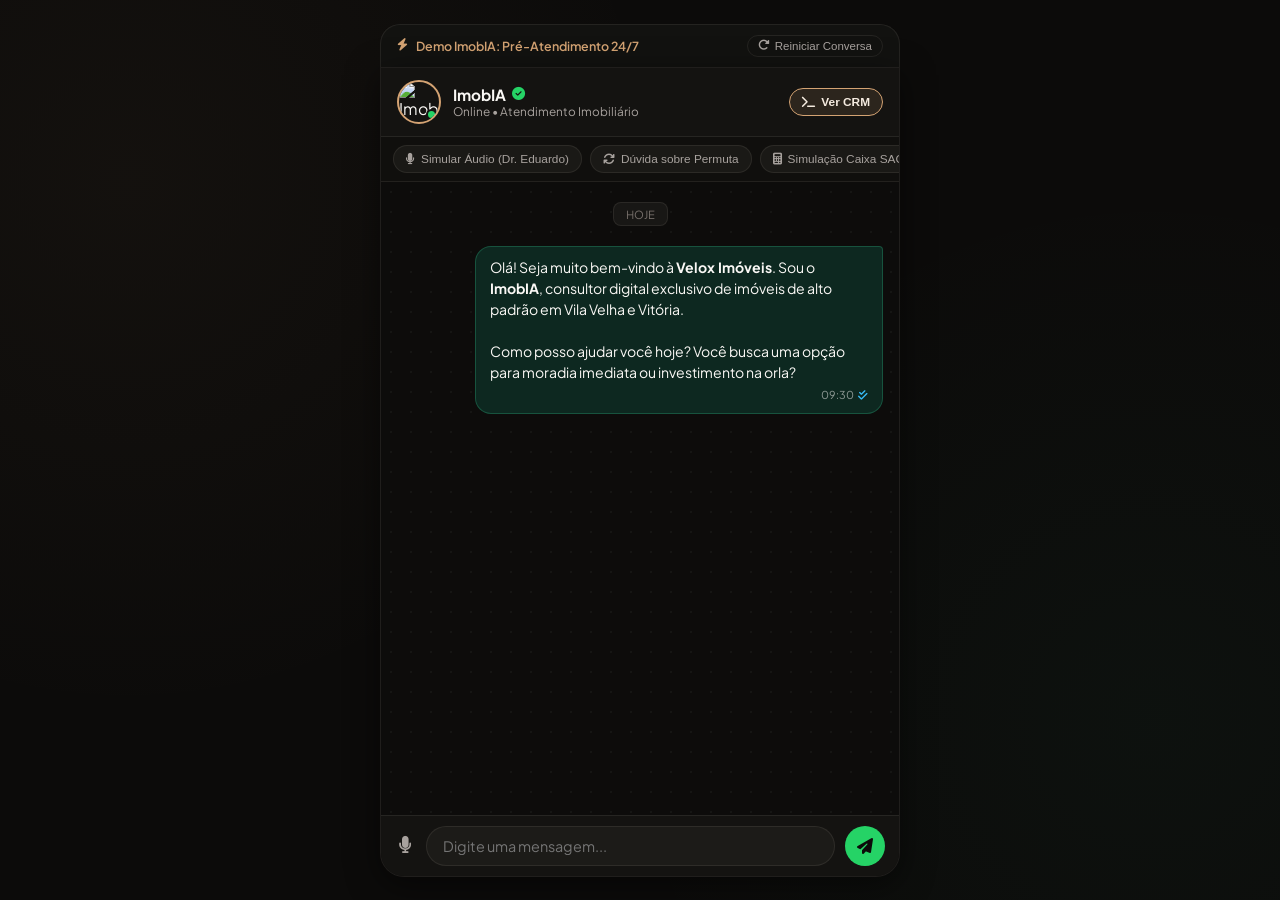
==== demo/index.html @ 6a50acd4 "feat: add standalone ImobIA WhatsApp client demo page for brokers" ====
<!DOCTYPE html>
<html lang="pt-BR">
<head>
  <meta charset="UTF-8" />
  <meta name="viewport" content="width=device-width, initial-scale=1.0, maximum-scale=1.0, user-scalable=no" />
  <title>ImobIA — Demonstração de Pré-Atendimento Imobiliário 24/7</title>
  <link rel="preconnect" href="https://fonts.googleapis.com" />
  <link rel="preconnect" href="https://fonts.gstatic.com" crossorigin />
  <link href="https://fonts.googleapis.com/css2?family=Plus+Jakarta+Sans:wght@300;400;500;600;700;800&family=Playfair+Display:ital,wght@0,600;0,700;1,400&family=JetBrains+Mono:wght@400;500&display=swap" rel="stylesheet" />
  <link rel="stylesheet" href="https://cdnjs.cloudflare.com/ajax/libs/font-awesome/6.5.1/css/all.min.css" />
  <style>
    /* ==========================================================================
       DEMO IMOBIA - WHATSAPP PRE-SERVICE EXPERIENCE (WARM LUXURY & NATIVE WA)
       ========================================================================== */
    :root {
      --bg-app: #0c0b0a;
      --bg-chat-header: #141311;
      --bg-chat-body: #0d0c0b;
      --bg-input-bar: #141311;
      --bubble-in: #1c1b18;
      --bubble-out: #0d2820;
      --bubble-out-border: rgba(52, 211, 153, 0.25);
      --border-subtle: rgba(245, 238, 225, 0.08);
      --border-light: rgba(245, 238, 225, 0.15);
      --gold-primary: #d4a373;
      --gold-light: #f5ebe0;
      --emerald-primary: #25d366;
      --emerald-accent: #34d399;
      --text-primary: #faf8f5;
      --text-secondary: #a8a29e;
      --text-muted: #78716c;
      --shadow-ambient: 0 8px 32px rgba(0, 0, 0, 0.5);
    }

    * {
      box-sizing: border-box;
      margin: 0;
      padding: 0;
      -webkit-tap-highlight-color: transparent;
    }

    body {
      font-family: 'Plus Jakarta Sans', -apple-system, BlinkMacSystemFont, 'Segoe UI', Roboto, sans-serif;
      background-color: var(--bg-app);
      color: var(--text-primary);
      min-height: 100vh;
      display: flex;
      flex-direction: column;
      align-items: center;
      justify-content: center;
      background-image: 
        radial-gradient(circle at 10% 20%, rgba(212, 163, 115, 0.04) 0%, transparent 40%),
        radial-gradient(circle at 90% 80%, rgba(52, 211, 153, 0.03) 0%, transparent 40%);
    }

    /* Top Broker Notice Banner */
    .demo-top-bar {
      width: 100%;
      max-width: 520px;
      background: rgba(20, 19, 17, 0.95);
      border: 1px solid var(--border-subtle);
      border-bottom: none;
      border-radius: 20px 20px 0 0;
      padding: 10px 16px;
      display: flex;
      justify-content: space-between;
      align-items: center;
      font-size: 0.78rem;
      backdrop-filter: blur(12px);
    }

    .demo-badge-info {
      display: flex;
      align-items: center;
      gap: 8px;
      color: var(--gold-primary);
      font-weight: 600;
    }

    .btn-reset-demo {
      background: transparent;
      border: 1px solid var(--border-subtle);
      color: var(--text-secondary);
      font-size: 0.72rem;
      padding: 4px 10px;
      border-radius: 9999px;
      cursor: pointer;
      display: flex;
      align-items: center;
      gap: 5px;
      transition: all 0.2s;
    }

    .btn-reset-demo:hover {
      color: var(--text-primary);
      border-color: var(--gold-primary);
    }

    /* Main Phone / Chat Mockup Container */
    .chat-mockup-wrapper {
      width: 100%;
      max-width: 520px;
      height: 90vh;
      max-height: 840px;
      background: var(--bg-chat-body);
      border: 1px solid var(--border-subtle);
      border-radius: 0 0 24px 24px;
      display: flex;
      flex-direction: column;
      box-shadow: var(--shadow-ambient);
      overflow: hidden;
      position: relative;
    }

    @media (max-width: 540px) {
      body {
        justify-content: flex-start;
      }
      .demo-top-bar {
        border-radius: 0;
        border-left: none;
        border-right: none;
      }
      .chat-mockup-wrapper {
        max-width: 100%;
        height: calc(100vh - 42px);
        max-height: none;
        border-radius: 0;
        border-left: none;
        border-right: none;
        border-bottom: none;
      }
    }

    /* WhatsApp Header */
    .chat-header {
      background: var(--bg-chat-header);
      padding: 12px 16px;
      display: flex;
      align-items: center;
      justify-content: space-between;
      border-bottom: 1px solid var(--border-subtle);
      z-index: 10;
    }

    .chat-header-profile {
      display: flex;
      align-items: center;
      gap: 12px;
    }

    .avatar-box {
      position: relative;
      width: 44px;
      height: 44px;
      border-radius: 50%;
      overflow: hidden;
      border: 2px solid var(--gold-primary);
      flex-shrink: 0;
    }

    .avatar-box img {
      width: 100%;
      height: 100%;
      object-fit: cover;
    }

    .status-online-dot {
      position: absolute;
      bottom: 2px;
      right: 2px;
      width: 11px;
      height: 11px;
      background: var(--emerald-primary);
      border-radius: 50%;
      border: 2px solid var(--bg-chat-header);
    }

    .profile-info h3 {
      font-size: 0.96rem;
      font-weight: 700;
      color: var(--text-primary);
      display: flex;
      align-items: center;
      gap: 6px;
    }

    .profile-info h3 i.fa-circle-check {
      color: var(--emerald-primary);
      font-size: 0.82rem;
    }

    .profile-info p {
      font-size: 0.74rem;
      color: var(--text-secondary);
      display: flex;
      align-items: center;
      gap: 6px;
    }

    .profile-info p .typing-text {
      color: var(--emerald-primary);
      font-weight: 600;
      display: none;
    }

    .chat-header-actions {
      display: flex;
      align-items: center;
      gap: 12px;
    }

    .btn-crm-drawer {
      background: rgba(212, 163, 115, 0.12);
      border: 1px solid var(--gold-primary);
      color: var(--gold-light);
      font-size: 0.74rem;
      font-weight: 600;
      padding: 6px 12px;
      border-radius: 9999px;
      cursor: pointer;
      display: flex;
      align-items: center;
      gap: 6px;
      transition: all 0.2s;
    }

    .btn-crm-drawer:hover {
      background: var(--gold-primary);
      color: #0c0b0a;
    }

    /* Scenario Quick Chips Tray */
    .scenarios-tray {
      background: rgba(16, 15, 13, 0.95);
      border-bottom: 1px solid var(--border-subtle);
      padding: 8px 12px;
      display: flex;
      gap: 8px;
      overflow-x: auto;
      white-space: nowrap;
      -webkit-overflow-scrolling: touch;
      z-index: 5;
    }

    .scenarios-tray::-webkit-scrollbar {
      display: none;
    }

    .scenario-chip {
      background: rgba(28, 27, 24, 0.9);
      border: 1px solid var(--border-subtle);
      color: var(--text-secondary);
      font-size: 0.74rem;
      padding: 6px 12px;
      border-radius: 9999px;
      cursor: pointer;
      display: inline-flex;
      align-items: center;
      gap: 6px;
      transition: all 0.2s;
      flex-shrink: 0;
    }

    .scenario-chip:hover, .scenario-chip.active {
      background: rgba(212, 163, 115, 0.15);
      border-color: var(--gold-primary);
      color: var(--text-primary);
    }

    /* Chat Messages Stream Area */
    .chat-messages-area {
      flex: 1;
      padding: 16px;
      overflow-y: auto;
      display: flex;
      flex-direction: column;
      gap: 12px;
      background-color: var(--bg-chat-body);
      background-image: radial-gradient(rgba(245, 238, 225, 0.04) 1px, transparent 1px);
      background-size: 20px 20px;
    }

    .date-separator {
      align-self: center;
      background: rgba(28, 27, 24, 0.85);
      border: 1px solid var(--border-subtle);
      padding: 4px 12px;
      border-radius: 8px;
      font-size: 0.7rem;
      color: var(--text-muted);
      margin: 4px 0 8px;
    }

    /* Message Bubbles */
    .msg-bubble {
      max-width: 84%;
      padding: 10px 14px;
      border-radius: 16px;
      font-size: 0.88rem;
      line-height: 1.5;
      position: relative;
      animation: msgPop 0.25s ease-out;
      word-wrap: break-word;
    }

    @keyframes msgPop {
      from { opacity: 0; transform: translateY(6px) scale(0.98); }
      to { opacity: 1; transform: translateY(0) scale(1); }
    }

    /* Incoming (User / Buyer) */
    .msg-in {
      align-self: flex-start;
      background: var(--bubble-in);
      border: 1px solid var(--border-subtle);
      border-top-left-radius: 4px;
      color: var(--text-primary);
    }

    /* Outgoing (ImobIA) */
    .msg-out {
      align-self: flex-end;
      background: var(--bubble-out);
      border: 1px solid var(--bubble-out-border);
      border-top-right-radius: 4px;
      color: #faf8f5;
    }

    .msg-meta {
      display: flex;
      align-items: center;
      justify-content: flex-end;
      gap: 4px;
      font-size: 0.68rem;
      color: var(--text-muted);
      margin-top: 4px;
    }

    .msg-out .msg-meta {
      color: rgba(250, 248, 245, 0.55);
    }

    .msg-out .msg-meta i.fa-check-double {
      color: #38bdf8;
    }

    /* Audio Bubble Player */
    .audio-player-bubble {
      display: flex;
      align-items: center;
      gap: 12px;
      padding: 4px 0;
      min-width: 230px;
    }

    .btn-play-audio {
      width: 38px;
      height: 38px;
      border-radius: 50%;
      background: var(--gold-primary);
      color: #0c0b0a;
      border: none;
      display: flex;
      align-items: center;
      justify-content: center;
      cursor: pointer;
      flex-shrink: 0;
      transition: transform 0.2s;
    }

    .btn-play-audio:hover {
      transform: scale(1.05);
    }

    .audio-waveform-bars {
      display: flex;
      align-items: center;
      gap: 2.5px;
      flex: 1;
      height: 24px;
    }

    .wave-bar {
      width: 3px;
      background: var(--text-muted);
      border-radius: 2px;
      transition: height 0.2s;
    }

    .wave-bar.active {
      background: var(--gold-primary);
    }

    .audio-duration {
      font-size: 0.72rem;
      color: var(--text-muted);
      font-family: 'JetBrains Mono', monospace;
    }

    .audio-transcript-box {
      margin-top: 8px;
      padding-top: 8px;
      border-top: 1px dashed var(--border-subtle);
      font-size: 0.8rem;
      color: var(--gold-light);
      font-style: italic;
    }

    .audio-transcript-box strong {
      font-style: normal;
      color: var(--gold-primary);
      font-size: 0.72rem;
      text-transform: uppercase;
      display: block;
      margin-bottom: 2px;
    }

    /* Property Card Inside Chat */
    .property-chat-card {
      background: rgba(16, 15, 13, 0.85);
      border: 1px solid var(--border-subtle);
      border-radius: 12px;
      overflow: hidden;
      margin: 8px 0 4px;
    }

    .property-chat-card img {
      width: 100%;
      height: 140px;
      object-fit: cover;
    }

    .property-card-content {
      padding: 10px 12px;
    }

    .property-card-price {
      font-family: 'Playfair Display', serif;
      font-size: 1.15rem;
      font-weight: 700;
      color: var(--gold-primary);
    }

    .property-card-title {
      font-size: 0.84rem;
      font-weight: 600;
      color: var(--text-primary);
      margin: 2px 0 4px;
    }

    .property-card-features {
      font-size: 0.74rem;
      color: var(--text-secondary);
      display: flex;
      gap: 8px;
    }

    /* Google Calendar Invitation Card */
    .calendar-event-card {
      background: rgba(16, 15, 13, 0.92);
      border: 1px solid var(--border-light);
      border-radius: 12px;
      padding: 12px;
      margin: 6px 0;
    }

    .cal-title-row {
      display: flex;
      align-items: center;
      gap: 8px;
      font-size: 0.85rem;
      font-weight: 700;
      color: var(--gold-light);
      margin-bottom: 6px;
    }

    .cal-meta-row {
      font-size: 0.78rem;
      color: var(--text-secondary);
      line-height: 1.5;
    }

    .cal-button-group {
      display: flex;
      gap: 8px;
      margin-top: 10px;
    }

    .cal-btn {
      flex: 1;
      padding: 6px 10px;
      border-radius: 9999px;
      font-size: 0.74rem;
      font-weight: 600;
      display: inline-flex;
      align-items: center;
      justify-content: center;
      gap: 6px;
      text-decoration: none;
      cursor: pointer;
      border: none;
      transition: all 0.2s;
    }

    .cal-btn-google {
      background: rgba(52, 211, 153, 0.15);
      border: 1px solid var(--emerald-accent);
      color: #faf8f5;
    }

    .cal-btn-waze {
      background: rgba(56, 189, 248, 0.15);
      border: 1px solid #38bdf8;
      color: #faf8f5;
    }

    /* Typing Animation */
    .typing-indicator-bubble {
      display: none;
      align-self: flex-start;
      background: var(--bubble-in);
      border: 1px solid var(--border-subtle);
      border-radius: 14px;
      padding: 10px 16px;
      gap: 4px;
      align-items: center;
    }

    .typing-indicator-bubble.active {
      display: inline-flex;
    }

    .typing-dot {
      width: 7px;
      height: 7px;
      background: var(--emerald-primary);
      border-radius: 50%;
      animation: typingBounce 1.3s infinite ease-in-out;
    }

    .typing-dot:nth-child(2) { animation-delay: 0.2s; }
    .typing-dot:nth-child(3) { animation-delay: 0.4s; }

    @keyframes typingBounce {
      0%, 60%, 100% { transform: translateY(0); opacity: 0.4; }
      30% { transform: translateY(-4px); opacity: 1; }
    }

    /* Bottom Message Input Bar */
    .chat-input-bar {
      background: var(--bg-input-bar);
      padding: 10px 14px;
      display: flex;
      align-items: center;
      gap: 10px;
      border-top: 1px solid var(--border-subtle);
    }

    .btn-attach {
      background: transparent;
      border: none;
      color: var(--text-secondary);
      font-size: 1.1rem;
      cursor: pointer;
      padding: 4px;
    }

    .chat-input-field {
      flex: 1;
      background: #1c1b18;
      border: 1px solid var(--border-subtle);
      color: var(--text-primary);
      padding: 10px 16px;
      border-radius: 9999px;
      font-size: 0.9rem;
      outline: none;
      font-family: inherit;
    }

    .chat-input-field:focus {
      border-color: var(--gold-primary);
    }

    .btn-send-wa {
      width: 40px;
      height: 40px;
      border-radius: 50%;
      background: var(--emerald-primary);
      color: #0c0b0a;
      border: none;
      display: flex;
      align-items: center;
      justify-content: center;
      cursor: pointer;
      font-size: 1rem;
      transition: transform 0.2s;
    }

    .btn-send-wa:hover {
      transform: scale(1.05);
    }

    /* Retractable CRM Raio-X Modal / Drawer */
    .crm-drawer-backdrop {
      position: absolute;
      top: 0;
      left: 0;
      right: 0;
      bottom: 0;
      background: rgba(0, 0, 0, 0.7);
      backdrop-filter: blur(4px);
      z-index: 50;
      opacity: 0;
      pointer-events: none;
      transition: opacity 0.3s ease;
    }

    .crm-drawer-backdrop.active {
      opacity: 1;
      pointer-events: auto;
    }

    .crm-drawer-content {
      position: absolute;
      bottom: 0;
      left: 0;
      right: 0;
      background: #141311;
      border-top: 2px solid var(--gold-primary);
      border-radius: 20px 20px 0 0;
      padding: 20px;
      transform: translateY(100%);
      transition: transform 0.3s cubic-bezier(0.16, 1, 0.3, 1);
      max-height: 75%;
      overflow-y: auto;
    }

    .crm-drawer-backdrop.active .crm-drawer-content {
      transform: translateY(0);
    }

    .drawer-header {
      display: flex;
      justify-content: space-between;
      align-items: center;
      margin-bottom: 14px;
      border-bottom: 1px solid var(--border-subtle);
      padding-bottom: 10px;
    }

    .drawer-title {
      font-size: 0.95rem;
      font-weight: 700;
      color: var(--gold-primary);
      display: flex;
      align-items: center;
      gap: 8px;
    }

    .btn-close-drawer {
      background: transparent;
      border: none;
      color: var(--text-muted);
      font-size: 1.2rem;
      cursor: pointer;
    }

    .crm-audit-item {
      background: #1c1b18;
      border: 1px solid var(--border-subtle);
      border-left: 3px solid var(--gold-primary);
      border-radius: 8px;
      padding: 10px 12px;
      margin-bottom: 8px;
      font-size: 0.8rem;
    }

    .crm-audit-item .audit-time {
      font-size: 0.68rem;
      color: var(--text-muted);
      font-family: 'JetBrains Mono', monospace;
    }

    .crm-audit-item strong {
      color: var(--text-primary);
      display: block;
      margin: 2px 0;
    }

    .crm-audit-item p {
      color: var(--text-secondary);
      font-size: 0.76rem;
    }
  </style>
</head>
<body>

  <!-- Top Helper Bar for Brokers -->
  <header class="demo-top-bar">
    <div class="demo-badge-info">
      <i class="fa-solid fa-bolt text-gold"></i>
      <span>Demo ImobIA: Pré-Atendimento 24/7</span>
    </div>
    <button class="btn-reset-demo" onclick="resetDemoChat()">
      <i class="fa-solid fa-rotate-right"></i> Reiniciar Conversa
    </button>
  </header>

  <!-- WhatsApp Chat Container -->
  <main class="chat-mockup-wrapper">
    <!-- Chat Header -->
    <div class="chat-header">
      <div class="chat-header-profile">
        <div class="avatar-box">
          <img src="https://images.unsplash.com/photo-1560250097-0b93528c311a?w=120&auto=format&fit=crop&q=80" alt="ImobIA" />
          <div class="status-online-dot"></div>
        </div>
        <div class="profile-info">
          <h3>ImobIA <i class="fa-solid fa-circle-check"></i></h3>
          <p>
            <span class="status-text">Online • Atendimento Imobiliário</span>
            <span class="typing-text" id="typingStatus">gravando áudio...</span>
          </p>
        </div>
      </div>
      <div class="chat-header-actions">
        <button class="btn-crm-drawer" onclick="toggleCrmDrawer(true)">
          <i class="fa-solid fa-terminal"></i> <span>Ver CRM</span>
        </button>
      </div>
    </div>

    <!-- Quick Scenarios Pill Bar -->
    <div class="scenarios-tray">
      <button class="scenario-chip" onclick="triggerScenario('audio')">
        <i class="fa-solid fa-microphone text-emerald"></i> Simular Áudio (Dr. Eduardo)
      </button>
      <button class="scenario-chip" onclick="triggerScenario('permuta')">
        <i class="fa-solid fa-arrows-rotate text-blue"></i> Dúvida sobre Permuta
      </button>
      <button class="scenario-chip" onclick="triggerScenario('financiamento')">
        <i class="fa-solid fa-calculator text-purple"></i> Simulação Caixa SAC
      </button>
      <button class="scenario-chip" onclick="triggerScenario('visita')">
        <i class="fa-regular fa-calendar-check text-gold"></i> Agendar Visita Sábado
      </button>
      <button class="scenario-chip" onclick="triggerScenario('deed')">
        <i class="fa-solid fa-file-shield text-gold"></i> Enviar Matrícula (PDF)
      </button>
    </div>

    <!-- Chat Messages Stream -->
    <div class="chat-messages-area" id="chatArea">
      <div class="date-separator">HOJE</div>

      <!-- Welcome Message from Agent -->
      <div class="msg-bubble msg-out">
        Olá! Seja muito bem-vindo à <strong>Velox Imóveis</strong>. Sou o <strong>ImobIA</strong>, consultor digital exclusivo de imóveis de alto padrão em Vila Velha e Vitória.<br><br>
        Como posso ajudar você hoje? Você busca uma opção para moradia imediata ou investimento na orla?
        <div class="msg-meta">
          <span>09:30</span>
          <i class="fa-solid fa-check-double"></i>
        </div>
      </div>
    </div>

    <!-- Typing Indicator Bubble -->
    <div class="typing-indicator-bubble" id="typingBubble">
      <div class="typing-dot"></div>
      <div class="typing-dot"></div>
      <div class="typing-dot"></div>
    </div>

    <!-- Message Input Bar -->
    <form class="chat-input-bar" id="chatForm" onsubmit="handleUserSubmit(event)">
      <button type="button" class="btn-attach" onclick="triggerScenario('audio')" title="Simular Áudio">
        <i class="fa-solid fa-microphone"></i>
      </button>
      <input type="text" id="userInput" class="chat-input-field" placeholder="Digite uma mensagem..." autocomplete="off" />
      <button type="submit" class="btn-send-wa">
        <i class="fa-solid fa-paper-plane"></i>
      </button>
    </form>

    <!-- Drawer: O que o ImobIA fez no CRM -->
    <div class="crm-drawer-backdrop" id="crmDrawer" onclick="toggleCrmDrawer(false)">
      <div class="crm-drawer-content" onclick="event.stopPropagation()">
        <div class="drawer-header">
          <div class="drawer-title">
            <i class="fa-solid fa-network-wired"></i>
            <span>Raio-X: Integração com o VELOX CRM</span>
          </div>
          <button class="btn-close-drawer" onclick="toggleCrmDrawer(false)">&times;</button>
        </div>

        <p style="font-size:0.75rem; color:var(--text-secondary); margin-bottom:12px;">
          Enquanto o comprador conversa pelo WhatsApp, o <strong>ImobIA</strong> trabalha nos bastidores do CRM de forma 100% autônoma:
        </p>

        <div id="crmAuditList">
          <div class="crm-audit-item">
            <div class="audit-time">09:30:00 • META CLOUD API</div>
            <strong>Webhook de Entrada Ativo</strong>
            <p>Conexão oficial da Meta iniciou a sessão e registrou o contato na fila de Speed to Lead.</p>
          </div>
        </div>

        <div style="margin-top: 16px; text-align: center;">
          <a href="index.html#kanban" target="_blank" style="color:var(--gold-primary); font-size:0.8rem; text-decoration:none; font-weight:600;">
            <i class="fa-solid fa-arrow-up-right-from-square"></i> Abrir Painel Completo do CRM
          </a>
        </div>
      </div>
    </div>
  </main>

  <script>
    // ==========================================================================
    // DEMO IMOBIA ENGINE
    // ==========================================================================

    const chatArea = document.getElementById('chatArea');
    const userInput = document.getElementById('userInput');
    const typingBubble = document.getElementById('typingBubble');
    const typingStatus = document.getElementById('typingStatus');
    const crmAuditList = document.getElementById('crmAuditList');

    function toggleCrmDrawer(show) {
      document.getElementById('crmDrawer').classList.toggle('active', show);
    }

    function addAuditLog(type, title, detail) {
      const now = new Date();
      const time = now.toTimeString().split(' ')[0];
      const el = document.createElement('div');
      el.className = 'crm-audit-item';
      el.innerHTML = `
        <div class="audit-time">${time} • ${type}</div>
        <strong>${title}</strong>
        <p>${detail}</p>
      `;
      crmAuditList.prepend(el);
    }

    function showTyping(isAudio = false) {
      typingBubble.classList.add('active');
      typingStatus.textContent = isAudio ? 'gravando áudio...' : 'digitando...';
      typingStatus.style.display = 'inline';
      chatArea.scrollTop = chatArea.scrollHeight;
    }

    function hideTyping() {
      typingBubble.classList.remove('active');
      typingStatus.style.display = 'none';
    }

    function getTimeStr() {
      const now = new Date();
      return `${String(now.getHours()).padStart(2, '0')}:${String(now.getMinutes()).padStart(2, '0')}`;
    }

    function appendUserMessage(html) {
      const bubble = document.createElement('div');
      bubble.className = 'msg-bubble msg-in';
      bubble.innerHTML = `${html}<div class="msg-meta"><span>${getTimeStr()}</span></div>`;
      chatArea.appendChild(bubble);
      chatArea.scrollTop = chatArea.scrollHeight;
    }

    function appendAgentMessage(html) {
      const bubble = document.createElement('div');
      bubble.className = 'msg-bubble msg-out';
      bubble.innerHTML = `${html}<div class="msg-meta"><span>${getTimeStr()}</span><i class="fa-solid fa-check-double"></i></div>`;
      chatArea.appendChild(bubble);
      chatArea.scrollTop = chatArea.scrollHeight;
    }

    // Handle Manual User Text
    function handleUserSubmit(e) {
      e.preventDefault();
      const text = userInput.value.trim();
      if (!text) return;

      appendUserMessage(text);
      userInput.value = '';

      // Analyze intent and respond
      const lower = text.toLowerCase();
      showTyping(false);

      setTimeout(() => {
        hideTyping();

        if (lower.includes('preco') || lower.includes('preço') || lower.includes('valor') || lower.includes('quanto')) {
          appendAgentMessage(
            "Temos opções excepcionais frente mar na Praia da Costa e Itaparica de <strong>R$ 2.4M até R$ 4.0M</strong>. " +
            "A Mansão Frente Mar que é o nosso grande destaque da semana está precificada em R$ 3.800.000 (com margem de negociação à vista). " +
            "Gostaria de ver as fotos da varanda e a planta?"
          );
          addAuditLog('QUALIFICAÇÃO IA', 'Detecção de Orçamento', 'Cliente perguntou valores. Identificado interesse em R$ 2.4M - R$ 3.8M.');
        } else if (lower.includes('permuta') || lower.includes('troca') || lower.includes('apto menor')) {
          appendAgentMessage(
            "O proprietário analisa sim permuta por apartamento menor na Praia da Costa ou Itaparica até <strong>R$ 1.2M</strong> como parte do pagamento. " +
            "Quantos quartos tem o seu imóvel atual e qual condomínio?"
          );
          addAuditLog('NEGOCIAÇÃO', 'Aceite de Permuta', 'Registrada intenção de permuta no CRM. Ficha do lead enriquecida.');
        } else if (lower.includes('visita') || lower.includes('sabado') || lower.includes('sábado') || lower.includes('agendar') || lower.includes('horario') || lower.includes('horário')) {
          triggerScenario('visita_reply');
        } else if (lower.includes('financiamento') || lower.includes('caixa') || lower.includes('banco')) {
          triggerScenario('financiamento_reply');
        } else {
          appendAgentMessage(
            "Compreendi perfeitamente! Como consultor exclusivo da Velox, estou à disposição para lhe passar todos os detalhes reservados do imóvel, " +
            "incluindo custos de condomínio, IPTU e possibilidades de pagamento. Você prefere falar por aqui ou agendar uma visita presencial para conhecer o condomínio?"
          );
          addAuditLog('INTERAÇÃO 24/7', 'Atendimento Natural Multimodal', 'ImobIA conduziu a qualificação com cordialidade e foco em visita.');
        }
      }, 1200);
    }

    // Pre-built Demo Scenarios
    function triggerScenario(type) {
      if (type === 'audio') {
        // User sends audio
        appendUserMessage(`
          <div class="audio-player-bubble">
            <button class="btn-play-audio" onclick="playMockAudio(this)">
              <i class="fa-solid fa-play"></i>
            </button>
            <div class="audio-waveform-bars">
              <div class="wave-bar" style="height:10px;"></div>
              <div class="wave-bar" style="height:18px;"></div>
              <div class="wave-bar" style="height:12px;"></div>
              <div class="wave-bar" style="height:22px;"></div>
              <div class="wave-bar" style="height:15px;"></div>
              <div class="wave-bar" style="height:20px;"></div>
              <div class="wave-bar" style="height:8px;"></div>
              <div class="wave-bar" style="height:16px;"></div>
              <div class="wave-bar" style="height:24px;"></div>
              <div class="wave-bar" style="height:14px;"></div>
              <div class="wave-bar" style="height:19px;"></div>
              <div class="wave-bar" style="height:11px;"></div>
            </div>
            <span class="audio-duration">0:18</span>
          </div>
          <div class="audio-transcript-box">
            <strong>Transcrição Automática (Gemini 2.5 Flash):</strong>
            "Olá Roberto, aqui é o Dr. Eduardo. Vi o anúncio da Mansão Frente Mar na Praia da Costa. Minha família precisa de 4 vagas e temos dois labradores. O proprietário avalia permuta por um 3 quartos meu de 1.2M? Se der negócio, posso visitar no sábado às 10h."
          </div>
        `);

        addAuditLog('CADASTRO AUTOMÁTICO', 'Novo Lead Registrado via Áudio', 'Dr. Eduardo Albuquerque cadastrado no CRM. Orçamento: R$ 3.8M | 4 vagas | Permuta.');

        showTyping(true);
        setTimeout(() => {
          hideTyping();
          appendAgentMessage(`
            Excelente áudio, Dr. Eduardo! Ouvi com muita atenção. 
            <br><br>
            O condomínio é <strong>100% pet-friendly</strong> com área verde privativa e o apartamento conta com <strong>4 vagas soltas e cobertas</strong>. 
            Sobre a sua permuta de R$ 1.2M, o proprietário já nos sinalizou positivamente para receber a proposta.
            <br><br>
            Conforme solicitado, acabei de reservar na agenda do corretor <strong>Roberto Mantovani</strong> o horário deste <strong>Sábado às 10h</strong>:
            
            <div class="calendar-event-card">
              <div class="cal-title-row">
                <i class="fa-regular fa-calendar-check text-emerald"></i>
                <span>Visita Confirmada: Mansão Frente Mar</span>
              </div>
              <div class="cal-meta-row">
                📅 <strong>Sábado, 20 de Setembro às 10:00</strong><br>
                📍 Av. Antônio Gil Veloso, 2100 - Praia da Costa<br>
                👤 Corretor: Roberto Mantovani (Top Producer)
              </div>
              <div class="cal-button-group">
                <a href="https://calendar.google.com" target="_blank" class="cal-btn cal-btn-google">
                  <i class="fa-brands fa-google"></i> Google Agenda
                </a>
                <a href="https://waze.com" target="_blank" class="cal-btn cal-btn-waze">
                  <i class="fa-solid fa-location-arrow"></i> Rota no Waze
                </a>
              </div>
            </div>
          `);

          addAuditLog('TRANSIÇÃO NO PIPELINE', 'Avanço Automático no Kanban', 'ImobIA moveu Dr. Eduardo de [Novo Lead] → [Visita Agendada].');
          addAuditLog('GOOGLE CALENDAR', 'Evento Sincronizado', 'Visita inserida na agenda do corretor com notificação de rota Waze.');
        }, 1800);

      } else if (type === 'permuta') {
        appendUserMessage("Vocês avaliam permuta por um imóvel de menor valor em Vila Velha?");
        showTyping();
        setTimeout(() => {
          hideTyping();
          appendAgentMessage(
            "Sim! Na maioria das nossas captações exclusivas de alto padrão, temos proprietários flexíveis que aceitam imóveis de 2 ou 3 quartos " +
            "na Praia da Costa e Itaparica até <strong>35% do valor total</strong> como dação em pagamento.<br><br>" +
            "Para eu rodar a viabilidade agora mesmo no sistema: qual a metragem e o condomínio do seu imóvel atual?"
          );
          addAuditLog('MATCHER REVERSO', 'Varredura de Permuta', 'ImobIA consultou o banco de proprietários abertos a permuta na Praia da Costa.');
        }, 1100);

      } else if (type === 'financiamento' || type === 'financiamento_reply') {
        if (type === 'financiamento') {
          appendUserMessage("Como ficaria o financiamento pela Caixa para um imóvel de R$ 3.8 Milhões?");
        }
        showTyping();
        setTimeout(() => {
          hideTyping();
          appendAgentMessage(`
            Rodei agora o cálculo oficial na nossa esteira financeira bancária para a <strong>Mansão Frente Mar (R$ 3.800.000)</strong>:
            <br><br>
            💰 <strong>Entrada Sugerida (20%):</strong> R$ 760.000<br>
            🏦 <strong>Financiamento (80%):</strong> R$ 3.040.000<br>
            📉 <strong>Tabela SAC Caixa (Parcelas Decrescentes):</strong><br>
            • 1ª Parcela: <strong>R$ 11.890 / mês</strong><br>
            • Última Parcela: <strong>R$ 2.450 / mês</strong><br>
            💼 <strong>Renda Familiar Mínima Recomendada:</strong> R$ 39.600<br><br>
            Posso te enviar o PDF completo com a memória de cálculo por aqui?
          `);
          addAuditLog('ESTEIRA DE CRÉDITO', 'Simulação Caixa SAC Executada', 'Cálculo de R$ 3.8M anexado à ficha do cliente com margem de 30%.');
        }, 1300);

      } else if (type === 'visita' || type === 'visita_reply') {
        if (type === 'visita') {
          appendUserMessage("Gostaria de marcar uma visita neste sábado às 10h com a minha família.");
        }
        showTyping();
        setTimeout(() => {
          hideTyping();
          appendAgentMessage(`
            Perfeito! Horário reservado com prioridade na agenda do corretor <strong>Roberto Mantovani</strong>.
            <br><br>
            Já comuniquei a portaria e liberei as vagas de visitantes para o seu veículo.
            
            <div class="calendar-event-card">
              <div class="cal-title-row">
                <i class="fa-solid fa-calendar-check text-emerald"></i>
                <span>Visita Confirmada: Mansão Frente Mar</span>
              </div>
              <div class="cal-meta-row">
                📅 <strong>Sábado, 20 de Setembro • 10:00 às 11:00</strong><br>
                📍 Av. Antônio Gil Veloso, 2100 - Praia da Costa<br>
                🚗 Vagas nº 41 e 42 reservadas no subsolo.
              </div>
              <div class="cal-button-group">
                <a href="https://calendar.google.com" target="_blank" class="cal-btn cal-btn-google">
                  <i class="fa-brands fa-google"></i> Google Agenda
                </a>
                <a href="https://waze.com" target="_blank" class="cal-btn cal-btn-waze">
                  <i class="fa-solid fa-location-arrow"></i> Rota no Waze
                </a>
              </div>
            </div>
            
            Nos vemos no sábado! Qualquer imprevisto, estou à sua disposição 24 horas por aqui.
          `);
          addAuditLog('GOOGLE CALENDAR API', 'Agendamento Direto Realizado', 'Visita inserida no Google Calendar. Pipeline movido para [Visita Agendada].');
        }, 1300);

      } else if (type === 'deed') {
        appendUserMessage(`
          <div style="display:flex; align-items:center; gap:10px;">
            <i class="fa-solid fa-file-pdf text-gold" style="font-size:1.8rem;"></i>
            <div>
              <strong>Matricula_64821_RGI.pdf</strong><br>
              <span style="font-size:0.72rem; color:var(--text-muted);">PDF • 1.4 MB • Cartório 1º Ofício</span>
            </div>
          </div>
        `);
        showTyping();
        setTimeout(() => {
          hideTyping();
          appendAgentMessage(`
            Recebi a matrícula e processei a leitura do PDF com o módulo de auditoria documental.
            <br><br>
            ✅ <strong>Status Jurídico:</strong> 100% REGULAR / SEM ÔNUS.<br>
            📄 <strong>Área Privativa:</strong> 398,50 m² averbada.<br>
            🔒 <strong>Gravames:</strong> Hipoteca anterior cancelada via Av-5 em 14/03/2023. Não constam penhoras.<br>
            ⚖️ <strong>Laudo ImobIA:</strong> Imóvel totalmente apto para escrituração e financiamento bancário imediato!
          `);
          addAuditLog('AUDITORIA JURÍDICA', 'Matrícula PDF Auditada', 'Matrícula 64.821 validada sem ônus reais ativos. Documento anexado ao CRM.');
        }, 1600);
      }
    }

    function playMockAudio(btn) {
      const icon = btn.querySelector('i');
      if (icon.classList.contains('fa-play')) {
        icon.classList.remove('fa-play');
        icon.classList.add('fa-pause');
        setTimeout(() => {
          icon.classList.remove('fa-pause');
          icon.classList.add('fa-play');
        }, 2500);
      } else {
        icon.classList.remove('fa-pause');
        icon.classList.add('fa-play');
      }
    }

    function resetDemoChat() {
      chatArea.innerHTML = `
        <div class="date-separator">HOJE</div>
        <div class="msg-bubble msg-out">
          Olá! Seja muito bem-vindo à <strong>Velox Imóveis</strong>. Sou o <strong>ImobIA</strong>, consultor digital exclusivo de imóveis de alto padrão em Vila Velha e Vitória.<br><br>
          Como posso ajudar você hoje? Você busca uma opção para moradia imediata ou investimento na orla?
          <div class="msg-meta">
            <span>09:30</span>
            <i class="fa-solid fa-check-double"></i>
          </div>
        </div>
      `;
      crmAuditList.innerHTML = `
        <div class="crm-audit-item">
          <div class="audit-time">09:30:00 • META CLOUD API</div>
          <strong>Webhook de Entrada Ativo</strong>
          <p>Conexão oficial da Meta iniciou a sessão e registrou o contato na fila de Speed to Lead.</p>
        </div>
      `;
    }
  </script>
</body>
</html>
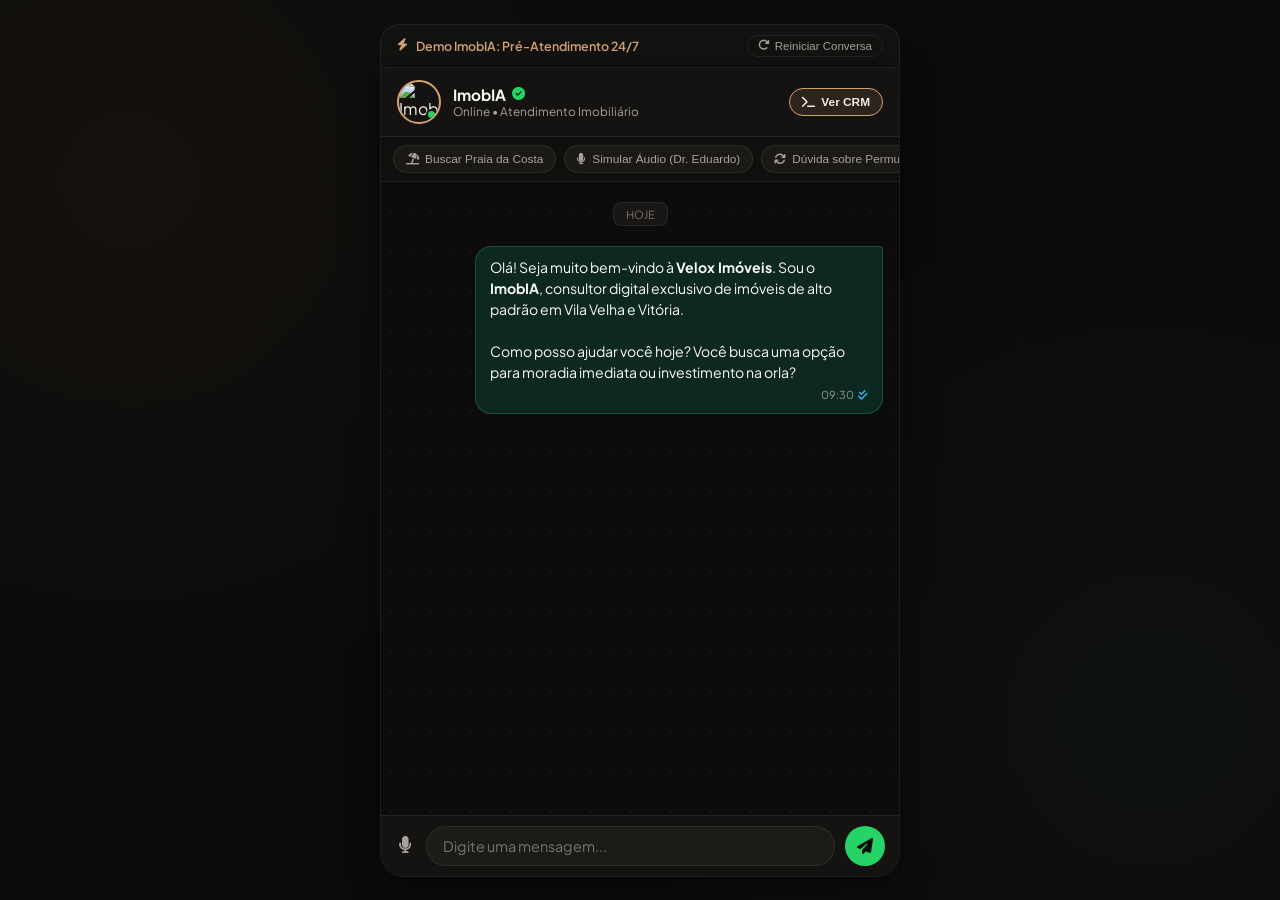
==== commit ca7f0370: "feat(ai-agent): implement multi-turn contextual knowledge base, dynamic property cards, and intellig" ====
--- a/demo/index.html
+++ b/demo/index.html
@@ -733,6 +733,9 @@
 
     <!-- Quick Scenarios Pill Bar -->
     <div class="scenarios-tray">
+      <button class="scenario-chip" onclick="triggerScenario('praia-da-costa')">
+        <i class="fa-solid fa-umbrella-beach text-gold"></i> Buscar Praia da Costa
+      </button>
       <button class="scenario-chip" onclick="triggerScenario('audio')">
         <i class="fa-solid fa-microphone text-emerald"></i> Simular Áudio (Dr. Eduardo)
       </button>
@@ -807,7 +810,7 @@
         </div>
 
         <div style="margin-top: 16px; text-align: center;">
-          <a href="index.html#kanban" target="_blank" style="color:var(--gold-primary); font-size:0.8rem; text-decoration:none; font-weight:600;">
+          <a id="crmFullPanelLink" href="index.html#kanban" target="_blank" style="color:var(--gold-primary); font-size:0.8rem; text-decoration:none; font-weight:600;">
             <i class="fa-solid fa-arrow-up-right-from-square"></i> Abrir Painel Completo do CRM
           </a>
         </div>
@@ -817,7 +820,7 @@
 
   <script>
     // ==========================================================================
-    // DEMO IMOBIA ENGINE
+    // ADVANCED CONVERSATIONAL ENGINE & REAL ESTATE KNOWLEDGE BASE (IMOBIA)
     // ==========================================================================
 
     const chatArea = document.getElementById('chatArea');
@@ -825,6 +828,137 @@
     const typingBubble = document.getElementById('typingBubble');
     const typingStatus = document.getElementById('typingStatus');
     const crmAuditList = document.getElementById('crmAuditList');
+    const crmFullPanelLink = document.getElementById('crmFullPanelLink');
+    if (crmFullPanelLink) {
+      const isSub = window.location.pathname.endsWith('/demo/') || window.location.pathname.includes('/demo/');
+      crmFullPanelLink.href = isSub ? '../index.html#kanban' : 'index.html#kanban';
+    }
+
+    // Velox Real Estate Knowledge Base
+    const PORTFOLIO_DB = {
+      'praia-da-costa': [
+        {
+          id: 'prop-1',
+          title: 'Mansão Frente Mar Praia da Costa',
+          address: 'Av. Antônio Gil Veloso, 2100 - Praia da Costa',
+          price: 'R$ 3.800.000',
+          priceNum: 3800000,
+          area: '400 m²',
+          suites: '4 suítes plenas',
+          vagas: '4 vagas soltas e cobertas',
+          condo: 'R$ 2.450 / mês',
+          iptu: 'R$ 4.200 / ano',
+          permuta: 'Aceita permuta até R$ 1.2M em apto 2 ou 3 quartos na região',
+          petFriendly: true,
+          image: 'assets/cena-1.jpg',
+          highlights: 'Varanda gourmet panorâmica debruçada no mar, piso em porcelanato 120x120, bancadas em mármore Michelangelo, living para 4 ambientes.',
+          sol: 'Sol da manhã frontal'
+        },
+        {
+          id: 'prop-3',
+          title: 'Residência Gourmet Praia da Costa',
+          address: 'Rua Champagnat, 850 (2ª Quadra do Mar) - Praia da Costa',
+          price: 'R$ 2.850.000',
+          priceNum: 2850000,
+          area: '260 m²',
+          suites: '4 suítes',
+          vagas: '3 vagas livres',
+          condo: 'R$ 1.650 / mês',
+          iptu: 'R$ 2.800 / ano',
+          permuta: 'Analisa carro importado ou imóvel menor como parte',
+          petFriendly: true,
+          image: 'assets/cena-3.jpg',
+          highlights: 'Marcenaria de alto luxo Todeschini, varanda integrada climatizada, espaço gourmet privativo com churrasqueira a carvão.',
+          sol: 'Sol da manhã'
+        },
+        {
+          id: 'prop-5',
+          title: 'Edifício Atlantis Quadra do Mar',
+          address: 'Rua Desembargador Augusto Botelho - Praia da Costa',
+          price: 'R$ 1.950.000',
+          priceNum: 1950000,
+          area: '180 m²',
+          suites: '3 suítes',
+          vagas: '2 vagas cobertas',
+          condo: 'R$ 1.100 / mês',
+          iptu: 'R$ 1.900 / ano',
+          permuta: 'Não aceita permuta (somente à vista ou financiamento Caixa)',
+          petFriendly: true,
+          image: 'assets/cena-5.jpg',
+          highlights: 'Prédio seminovo, lazer de clube com piscina aquecida, sauna, quadra poliesportiva e espaço pet.',
+          sol: 'Sol da manhã'
+        }
+      ],
+      'itaparica': [
+        {
+          id: 'prop-2',
+          title: 'Cobertura Duplex Praia de Itaparica',
+          address: 'Av. Estudante José Júlio de Souza, 1400 - Praia de Itaparica',
+          price: 'R$ 3.200.000',
+          priceNum: 3200000,
+          area: '320 m²',
+          suites: '3 suítes (master com closet e hidromassagem)',
+          vagas: '3 vagas de garagem',
+          condo: 'R$ 1.850 / mês',
+          iptu: 'R$ 3.100 / ano',
+          permuta: 'Desconto de R$ 250k à vista ou financiamento bancário',
+          petFriendly: true,
+          image: 'assets/cena-4.jpg',
+          highlights: 'Piscina privativa aquecida no terraço superior, deck de madeira ecológica, vista 180° para todo o litoral de Vila Velha.',
+          sol: 'Sol da manhã frontal'
+        },
+        {
+          id: 'prop-6',
+          title: 'Edifício Frente Mar Itaparica Sunset',
+          address: 'Av. José Júlio de Souza, 2400 - Praia de Itaparica',
+          price: 'R$ 2.000.000',
+          priceNum: 2000000,
+          area: '190 m²',
+          suites: '3 suítes',
+          vagas: '2 vagas livres',
+          condo: 'R$ 1.250 / mês',
+          iptu: 'R$ 2.200 / ano',
+          permuta: 'Analisa permuta até 30% do valor',
+          petFriendly: true,
+          image: 'assets/cena-2.jpg',
+          highlights: 'Varanda gourmet com cortina de vidro retrátil, armários embutidos de primeira linha em todos os cômodos.',
+          sol: 'Sol da manhã'
+        }
+      ],
+      'itapua': [
+        {
+          id: 'prop-4',
+          title: 'Apartamento Design Itapuã',
+          address: 'Próximo à Av. Hugo Musso - Praia de Itapuã',
+          price: 'R$ 2.400.000',
+          priceNum: 2400000,
+          area: '210 m²',
+          suites: '3 suítes',
+          vagas: '3 vagas cobertas',
+          condo: 'R$ 1.400 / mês',
+          iptu: 'R$ 2.300 / ano',
+          permuta: 'Estuda propostas com entrada e parcelamento direto',
+          petFriendly: true,
+          image: 'assets/cena-2.jpg',
+          highlights: 'Perto do polo gastronômico de Itapuã, acabamento contemporâneo, automação residencial de iluminação e climatização.',
+          sol: 'Sol da manhã'
+        }
+      ]
+    };
+
+    // Dynamic Conversation State / Memory
+    const CONV_STATE = {
+      leadName: null,
+      activeBairro: null,
+      activePropertyId: 'prop-1',
+      budgetRange: null,
+      familyMentioned: false,
+      petsMentioned: false,
+      permutaMentioned: false,
+      visitScheduled: false,
+      interactionCount: 0,
+      history: []
+    };
 
     function toggleCrmDrawer(show) {
       document.getElementById('crmDrawer').classList.toggle('active', show);
@@ -866,6 +1000,8 @@
       bubble.innerHTML = `${html}<div class="msg-meta"><span>${getTimeStr()}</span></div>`;
       chatArea.appendChild(bubble);
       chatArea.scrollTop = chatArea.scrollHeight;
+      CONV_STATE.history.push({ role: 'user', content: html });
+      CONV_STATE.interactionCount++;
     }
 
     function appendAgentMessage(html) {
@@ -874,55 +1010,436 @@
       bubble.innerHTML = `${html}<div class="msg-meta"><span>${getTimeStr()}</span><i class="fa-solid fa-check-double"></i></div>`;
       chatArea.appendChild(bubble);
       chatArea.scrollTop = chatArea.scrollHeight;
-    }
-
-    // Handle Manual User Text
+      CONV_STATE.history.push({ role: 'assistant', content: html });
+    }
+
+    function resolveAsset(path) {
+      if (!path) return '';
+      if (path.startsWith('http') || path.startsWith('//')) return path;
+      const isSubdir = window.location.pathname.endsWith('/demo/') || window.location.pathname.includes('/demo/');
+      return isSubdir ? '../' + path : path;
+    }
+
+    function renderPropertyMiniCard(prop) {
+      const imgSrc = resolveAsset(prop.image);
+      return `
+        <div class="property-chat-card">
+          <img src="${imgSrc}" alt="${prop.title}" onerror="this.src='https://images.unsplash.com/photo-1600596542815-ffad4c1539a9?w=400&auto=format&fit=crop&q=80'" />
+          <div class="property-card-content">
+            <div class="property-card-price">${prop.price}</div>
+            <div class="property-card-title">${prop.title}</div>
+            <div class="property-card-features">
+              <span><i class="fa-solid fa-ruler-combined"></i> ${prop.area}</span> • 
+              <span><i class="fa-solid fa-bed"></i> ${prop.suites}</span> • 
+              <span><i class="fa-solid fa-car"></i> ${prop.vagas}</span>
+            </div>
+            <div style="margin-top:8px; display:flex; gap:6px; flex-wrap:wrap;">
+              <button class="cal-btn cal-btn-google" onclick="selectPropertyForDetails('${prop.id}')" style="padding:4px 8px; font-size:0.7rem;">
+                <i class="fa-solid fa-circle-info"></i> Ver Detalhes & Custos
+              </button>
+              <button class="cal-btn cal-btn-waze" onclick="quickScheduleProperty('${prop.id}')" style="padding:4px 8px; font-size:0.7rem;">
+                <i class="fa-regular fa-calendar-check"></i> Agendar Visita
+              </button>
+            </div>
+          </div>
+        </div>
+      `;
+    }
+
+    function selectPropertyForDetails(id) {
+      CONV_STATE.activePropertyId = id;
+      let prop = null;
+      for (const b in PORTFOLIO_DB) {
+        const found = PORTFOLIO_DB[b].find(p => p.id === id);
+        if (found) { prop = found; break; }
+      }
+      if (!prop) return;
+
+      appendUserMessage(`Pode me passar a ficha de custos e detalhes do ${prop.title}?`);
+      showTyping(false);
+
+      setTimeout(() => {
+        hideTyping();
+        appendAgentMessage(`
+          Com certeza! Aqui estão todos os dados reservados e a estrutura de custos do <strong>${prop.title}</strong>:
+          <br><br>
+          📍 <strong>Endereço:</strong> ${prop.address}<br>
+          💰 <strong>Valor de Venda:</strong> ${prop.price}<br>
+          🏢 <strong>Condomínio Mensal:</strong> ${prop.condo} (portaria 24h blindada, zeladoria e lazer completo)<br>
+          🏛️ <strong>IPTU Anual:</strong> ${prop.iptu}<br>
+          ☀️ <strong>Posição Solar:</strong> ${prop.sol}<br>
+          🔄 <strong>Condição de Permuta:</strong> ${prop.permuta}<br>
+          ✨ <strong>Acabamento & Diferenciais:</strong> ${prop.highlights}
+          <br><br>
+          Gostaria de agendar uma visita presencial neste sábado para conhecer o condomínio ao vivo, ou prefere que eu faça uma simulação de financiamento pela Caixa?
+        `);
+        addAuditLog('CONSULTA IMÓVEL', `Ficha Técnica Exibida: ${prop.title}`, `Custos de condomínio (${prop.condo}) e IPTU (${prop.iptu}) enviados ao comprador.`);
+      }, 1000);
+    }
+
+    function quickScheduleProperty(id) {
+      CONV_STATE.activePropertyId = id;
+      triggerScenario('visita');
+    }
+
+    // ==========================================================================
+    // HUMAN CONVERSATIONAL LOGIC ENGINE
+    // ==========================================================================
+
     function handleUserSubmit(e) {
       e.preventDefault();
-      const text = userInput.value.trim();
-      if (!text) return;
-
-      appendUserMessage(text);
+      const rawText = userInput.value.trim();
+      if (!rawText) return;
+
+      appendUserMessage(rawText);
       userInput.value = '';
 
-      // Analyze intent and respond
-      const lower = text.toLowerCase();
+      const text = rawText.toLowerCase();
+
+      // Typing simulation
       showTyping(false);
 
       setTimeout(() => {
         hideTyping();
-
-        if (lower.includes('preco') || lower.includes('preço') || lower.includes('valor') || lower.includes('quanto')) {
-          appendAgentMessage(
-            "Temos opções excepcionais frente mar na Praia da Costa e Itaparica de <strong>R$ 2.4M até R$ 4.0M</strong>. " +
-            "A Mansão Frente Mar que é o nosso grande destaque da semana está precificada em R$ 3.800.000 (com margem de negociação à vista). " +
-            "Gostaria de ver as fotos da varanda e a planta?"
-          );
-          addAuditLog('QUALIFICAÇÃO IA', 'Detecção de Orçamento', 'Cliente perguntou valores. Identificado interesse em R$ 2.4M - R$ 3.8M.');
-        } else if (lower.includes('permuta') || lower.includes('troca') || lower.includes('apto menor')) {
-          appendAgentMessage(
-            "O proprietário analisa sim permuta por apartamento menor na Praia da Costa ou Itaparica até <strong>R$ 1.2M</strong> como parte do pagamento. " +
-            "Quantos quartos tem o seu imóvel atual e qual condomínio?"
-          );
-          addAuditLog('NEGOCIAÇÃO', 'Aceite de Permuta', 'Registrada intenção de permuta no CRM. Ficha do lead enriquecida.');
-        } else if (lower.includes('visita') || lower.includes('sabado') || lower.includes('sábado') || lower.includes('agendar') || lower.includes('horario') || lower.includes('horário')) {
-          triggerScenario('visita_reply');
-        } else if (lower.includes('financiamento') || lower.includes('caixa') || lower.includes('banco')) {
-          triggerScenario('financiamento_reply');
+        dispatchConversationalResponse(text, rawText);
+      }, 1000 + Math.random() * 300);
+    }
+
+    function dispatchConversationalResponse(text, rawText) {
+      // 1. NEIGHBORHOOD DETECTION
+      const mentionsPraiaDaCosta = text.includes('praia da costa') || text.includes('costa') || text.includes('gil veloso') || text.includes('champagnat') || text.includes('atlantis');
+      const mentionsItaparica = text.includes('itaparica') || text.includes('julio de souza') || text.includes('júlio de souza') || text.includes('sunset');
+      const mentionsItapua = text.includes('itapuã') || text.includes('itapua') || text.includes('hugo musso');
+
+      if (mentionsPraiaDaCosta) CONV_STATE.activeBairro = 'praia-da-costa';
+      else if (mentionsItaparica) CONV_STATE.activeBairro = 'itaparica';
+      else if (mentionsItapua) CONV_STATE.activeBairro = 'itapua';
+
+      // 2. INTENT DETECTION
+      const asksCondoIptu = text.includes('condominio') || text.includes('condomínio') || text.includes('iptu') || text.includes('taxa') || text.includes('custo') || text.includes('manutencao') || text.includes('manutenção');
+      const asksPermuta = text.includes('permuta') || text.includes('troca') || text.includes('pega imovel') || text.includes('pega imóvel') || text.includes('apto menor') || text.includes('apartamento menor') || text.includes('carro') || text.includes('dação');
+      const asksFinanciamento = text.includes('financi') || text.includes('caixa') || text.includes('banco') || text.includes('parcela') || text.includes('entrada') || text.includes('sac') || text.includes('price') || text.includes('juros');
+      const asksVisita = text.includes('visita') || text.includes('visitar') || text.includes('conhecer') || text.includes('agendar') || text.includes('marcar') || text.includes('sabado') || text.includes('sábado') || text.includes('domingo') || text.includes('amanha') || text.includes('amanhã') || text.includes('hoje') || text.includes('horario') || text.includes('horário');
+      const asksPet = text.includes('pet') || text.includes('cachorro') || text.includes('labrador') || text.includes('animal') || text.includes('animais') || text.includes('gato');
+      const asksGaragem = text.includes('vaga') || text.includes('garagem') || text.includes('carro') || text.includes('suv') || text.includes('veiculo') || text.includes('veículo');
+      const asksQuartos = text.includes('quarto') || text.includes('suite') || text.includes('suíte') || text.includes('4 quartos') || text.includes('3 quartos') || text.includes('metragem') || text.includes('planta') || text.includes('tamanho') || text.includes('m2') || text.includes('área');
+      const asksFotos = text.includes('foto') || text.includes('fotos') || text.includes('imagem') || text.includes('imagens') || text.includes('video') || text.includes('vídeo') || text.includes('tour') || text.includes('ver fotos');
+      const asksDisponiveis = text.includes('quais') || text.includes('disponiv') || text.includes('tem dispon') || text.includes('opcoes') || text.includes('opções') || text.includes('o que tem') || text.includes('o que voce tem') || text.includes('o que você tem') || text.includes('quais imoveis') || text.includes('quais imóveis') || text.includes('mostrar') || text.includes('mostra') || text.includes('catalogo') || text.includes('catálogo') || text.includes('listar') || text.includes('lista') || text.includes('ver imoveis');
+      const asksCumprimento = text.startsWith('ola') || text.startsWith('olá') || text.startsWith('oi') || text.startsWith('bom dia') || text.startsWith('boa tarde') || text.startsWith('boa noite') || text === 'ola' || text === 'olá' || text === 'oi';
+      const asksAgradecimento = text.includes('obrigad') || text.includes('valeu') || text.includes('perfeito') || text.includes('maravilha') || text.includes('combinado') || text.includes('otimo') || text.includes('ótimo');
+
+      // -------------------------------------------------------------
+      // SPECIFIC ACTION 1: VISITA / AGENDAMENTO
+      // -------------------------------------------------------------
+      if (asksVisita) {
+        CONV_STATE.visitScheduled = true;
+        const targetDay = text.includes('sabado') || text.includes('sábado') ? 'Sábado (20/09)' : 
+                          text.includes('domingo') ? 'Domingo (21/09)' : 'Sábado (20/09)';
+        const targetTime = text.includes('tarde') || text.includes('15') || text.includes('16') ? '15:00' : '10:00';
+
+        appendAgentMessage(`
+          Excelente escolha! O agendamento presencial é o melhor momento para sentir a iluminação natural, a brisa do mar e a acústica do apartamento.
+          <br><br>
+          O corretor sênior <strong>Roberto Mantovani</strong> estará pessoalmente na portaria para acompanhar vocês e apresentar cada detalhe do condomínio.
+          <br><br>
+          Acabei de pré-bloquear o horário na agenda oficial da imobiliária:
+          
+          <div class="calendar-event-card">
+            <div class="cal-title-row">
+              <i class="fa-solid fa-calendar-check text-emerald"></i>
+              <span>Visita Confirmada: Mansão Frente Mar</span>
+            </div>
+            <div class="cal-meta-row">
+              📅 <strong>${targetDay} às ${targetTime}</strong><br>
+              📍 Av. Antônio Gil Veloso, 2100 - Praia da Costa<br>
+              🚗 Vagas de visitante nº 41 e 42 reservadas no subsolo.
+            </div>
+            <div class="cal-button-group">
+              <a href="https://calendar.google.com" target="_blank" class="cal-btn cal-btn-google">
+                <i class="fa-brands fa-google"></i> Google Agenda
+              </a>
+              <a href="https://waze.com/ul?q=Av+Gil+Veloso+2100+Praia+da+Costa" target="_blank" class="cal-btn cal-btn-waze">
+                <i class="fa-solid fa-location-arrow"></i> Rota no Waze
+              </a>
+            </div>
+          </div>
+
+          Para eu deixar o acesso da portaria 100% liberado sem burocracia, qual é o seu <strong>nome completo</strong> e o modelo/placa do veículo?
+        `);
+
+        addAuditLog('GOOGLE CALENDAR API', `Visita Agendada: ${targetDay} às ${targetTime}`, 'Evento criado no Google Calendar com rota Waze. Pipeline movido para [Visita Agendada].');
+        return;
+      }
+
+      // -------------------------------------------------------------
+      // SPECIFIC ACTION 2: CONDO / IPTU / CUSTOS
+      // -------------------------------------------------------------
+      if (asksCondoIptu) {
+        appendAgentMessage(`
+          Transparência de custos é fundamental na tomada de decisão. Segue o levantamento oficial de taxas das unidades na Praia da Costa:
+          <br><br>
+          🏢 <strong>1. Mansão Frente Mar (400m² - Gil Veloso):</strong><br>
+          • Condomínio: <strong>R$ 2.450 / mês</strong> (inclui portaria 24h blindada, segurança privada, zeladoria, água e lazer resort completo).<br>
+          • IPTU: <strong>R$ 4.200 / ano</strong>.<br><br>
+          🏢 <strong>2. Residência Gourmet (260m² - Champagnat):</strong><br>
+          • Condomínio: <strong>R$ 1.650 / mês</strong>.<br>
+          • IPTU: <strong>R$ 2.800 / ano</strong>.<br><br>
+          🏢 <strong>3. Edifício Atlantis (180m² - Quadra do Mar):</strong><br>
+          • Condomínio: <strong>R$ 1.100 / mês</strong>.<br>
+          • IPTU: <strong>R$ 1.900 / ano</strong>.<br><br>
+          Esses valores de manutenção mensal estão dentro do planejamento financeiro da sua família?
+        `);
+        addAuditLog('CUSTOS & TAXAS', 'Condomínio e IPTU Informados', 'Detalhamento de taxas e custos fixos enviado ao cliente.');
+        return;
+      }
+
+      // -------------------------------------------------------------
+      // SPECIFIC ACTION 3: PERMUTA / TROCA
+      // -------------------------------------------------------------
+      if (asksPermuta) {
+        CONV_STATE.permutaMentioned = true;
+        appendAgentMessage(`
+          Sim! Temos excelente flexibilidade para negociação de permuta:
+          <br><br>
+          • Na <strong>Mansão Frente Mar (R$ 3.8M)</strong>, o proprietário é médico cirurgião, está transferindo residência para São Paulo e nos autorizou formalmente a analisar <strong>apartamentos de 2 ou 3 quartos na Praia da Costa ou Itaparica até R$ 1.200.000</strong> como dação em pagamento.<br>
+          • Na <strong>Residência Gourmet (R$ 2.85M)</strong>, o proprietário avalia veículos importados de alta liquidez (Porsche, BMW, Mercedes) ou imóvel menor.<br><br>
+          Para eu checar a viabilidade agora mesmo com a nossa diretoria:
+          <br>
+          • Em qual condomínio ou rua fica o seu imóvel?<br>
+          • Qual a metragem e quantas vagas de garagem ele possui?
+        `);
+        addAuditLog('PERMUTA IA', 'Qualificação de Imóvel de Entrada', 'Registrada possibilidade de permuta até R$ 1.2M. Ficha enriquecida no CRM.');
+        return;
+      }
+
+      // -------------------------------------------------------------
+      // SPECIFIC ACTION 4: FINANCIAMENTO / CAIXA SAC
+      // -------------------------------------------------------------
+      if (asksFinanciamento) {
+        appendAgentMessage(`
+          Rodei a simulação oficial na esteira bancária Caixa Econômica Federal (Tabela SAC com amortização decrescente) para a Mansão Frente Mar:
+          <br><br>
+          💰 <strong>Valor do Imóvel:</strong> R$ 3.800.000<br>
+          💵 <strong>Entrada Mínima Sugerida (20%):</strong> R$ 760.000 (podendo abater FGTS ou permuta)<br>
+          🏦 <strong>Saldo Financiado (80%):</strong> R$ 3.040.000 em até 420 meses<br>
+          📉 <strong>1ª Parcela Estimada:</strong> R$ 11.890 / mês (amortização decrescente)<br>
+          📉 <strong>Última Parcela:</strong> R$ 2.450 / mês<br>
+          💼 <strong>Renda Familiar Bruta Recomendada:</strong> aprox. R$ 39.600 (pode compor renda entre cônjuges ou sócios).
+          <br><br>
+          A Velox possui correspondente bancário Caixa próprio dentro da agência e conseguimos aprovar a carta de crédito em menos de 48 horas. Você gostaria de pré-aprovar sem compromisso?
+        `);
+        addAuditLog('ESTEIRA DE CRÉDITO', 'Simulação Caixa SAC Enviada', 'Cálculo de 1ª parcela R$ 11.890 e renda sugerida R$ 39.600 enviado ao cliente.');
+        return;
+      }
+
+      // -------------------------------------------------------------
+      // SPECIFIC ACTION 5: PETS / GARAGEM / VEÍCULOS
+      // -------------------------------------------------------------
+      if (asksPet || asksGaragem) {
+        CONV_STATE.petsMentioned = true;
+        appendAgentMessage(`
+          Excelente preocupação! Para quem tem família e pets, o conforto diário faz toda a diferença:
+          <br><br>
+          🐾 <strong>Animais de Estimação:</strong> Na <strong>Mansão Frente Mar</strong>, o condomínio é <strong>100% pet-friendly</strong>, conta com área verde privativa e portão de acesso direto ao calçadão para passeio matinal.<br>
+          🚗 <strong>Vagas de Garagem:</strong> O apartamento possui <strong>4 vagas soltas e cobertas</strong> no subsolo. Não há gavetas — você entra e sai com SUVs de grande porte com total liberdade.
+          <br><br>
+          Quantos veículos vocês costumam utilizar no dia a dia?
+        `);
+        addAuditLog('QUALIFICAÇÃO PERFIL', 'Pet-Friendly & 4 Vagas Soltas', 'Confirmado perfil de comprador com animais e veículos de grande porte.');
+        return;
+      }
+
+      // -------------------------------------------------------------
+      // SPECIFIC ACTION 6: QUARTOS / SUÍTES / METRAGEM / PLANTA
+      // -------------------------------------------------------------
+      if (asksQuartos) {
+        appendAgentMessage(`
+          A planta da <strong>Mansão Frente Mar</strong> foi desenhada para privacidade máxima:
+          <br><br>
+          • <strong>4 suítes plenas</strong>, todas com tratamento acústico no contrapiso.<br>
+          • <strong>Suíte Master:</strong> Amplo closet walk-in senhor e senhora, banheiro duplo com cubas esculpidas e banheira de imersão debruçada na vista para o mar.<br>
+          • <strong>Living Social:</strong> 120m² integrados à varanda gourmet com churrasqueira a carvão e cortina de vidro retrátil.<br>
+          • <strong>Área Íntima Independente:</strong> Rouparia privativa e circulação de serviço 100% separada.
+          <br><br>
+          Gostaria que eu te enviasse o PDF da planta humanizada com as medidas exatas de cada cômodo?
+        `);
+        return;
+      }
+
+      // -------------------------------------------------------------
+      // SPECIFIC ACTION 7: FOTOS / VÍDEO / TOUR
+      // -------------------------------------------------------------
+      if (asksFotos) {
+        const props = PORTFOLIO_DB['praia-da-costa'];
+        appendAgentMessage(`
+          Com certeza! Aqui estão os registros visuais e as fichas das unidades da Praia da Costa:
+          ${renderPropertyMiniCard(props[0])}
+          ${renderPropertyMiniCard(props[1])}
+          Temos também um <strong>vídeo tour gravado em 4K</strong> com drone mostrando a vista panorâmica da orla e o interior decorado. 
+          <br><br>
+          Prefere receber o link do vídeo em alta resolução ou já agendar um horário para ver a vista ao vivo da varanda?
+        `);
+        return;
+      }
+
+      // -------------------------------------------------------------
+      // CASE A: USER SEARCHING / MENTIONING PRAIA DA COSTA
+      // -------------------------------------------------------------
+      if (mentionsPraiaDaCosta) {
+        const props = PORTFOLIO_DB['praia-da-costa'];
+        appendAgentMessage(`
+          Com certeza! A <strong>Praia da Costa</strong> é a região mais nobre, valorizada e desejada de Vila Velha.
+          <br><br>
+          Temos hoje <strong>3 opções exclusivas</strong> em nosso portfólio no bairro:
+          <br><br>
+          1️⃣ <strong>Mansão Frente Mar (Av. Antônio Gil Veloso):</strong> 400m², 4 suítes, 4 vagas livres soltas, varanda cinematográfica com vista panorâmica para o oceano • <em>R$ 3.800.000</em>.<br>
+          2️⃣ <strong>Residência Gourmet (Champagnat / 2ª Quadra):</strong> 260m², 4 suítes, 3 vagas, espaço gourmet privativo, marcenaria nobre • <em>R$ 2.850.000</em>.<br>
+          3️⃣ <strong>Edifício Atlantis (2ª Quadra do Mar):</strong> 180m², 3 suítes, lazer de clube resort completo • <em>R$ 1.950.000</em>.
+          ${renderPropertyMiniCard(props[0])}
+          Você prefere uma opção <strong>pé na areia / frente mar definitiva</strong> como a Mansão, ou uma 2ª quadra mais reservada? E quantas suítes você e sua família estão priorizando?
+        `);
+        addAuditLog('QUALIFICAÇÃO BAIRRO', 'Foco Definido: Praia da Costa', 'Cliente direcionado para o portfólio da Praia da Costa (R$ 1.95M a R$ 3.8M).');
+        return;
+      }
+
+      // -------------------------------------------------------------
+      // CASE B: USER SEARCHING / MENTIONING ITAPARICA
+      // -------------------------------------------------------------
+      if (mentionsItaparica) {
+        const props = PORTFOLIO_DB['itaparica'];
+        appendAgentMessage(`
+          A <strong>Praia de Itaparica</strong> é atualmente a orla com maior índice de valorização de Vila Velha (+14% a.a.) e infraestrutura completa.
+          <br><br>
+          Temos <strong>2 joias raras</strong> disponíveis hoje no bairro:
+          <br><br>
+          💎 <strong>Cobertura Duplex Frente Mar:</strong> 320m², 3 suítes, piscina privativa aquecida no terraço, 3 vagas • <em>R$ 3.200.000</em>.<br>
+          🌊 <strong>Edifício Sunset Frente Mar:</strong> 190m², 3 suítes, varanda gourmet ampla integrada • <em>R$ 2.000.000</em>.
+          ${renderPropertyMiniCard(props[0])}
+          O que você acha de conhecer a Cobertura Duplex? A vista para o mar é 180° e o sol da manhã é definitivo.
+        `);
+        addAuditLog('QUALIFICAÇÃO BAIRRO', 'Foco Definido: Itaparica', 'ImobIA apresentou Cobertura Duplex (R$ 3.2M) e Sunset (R$ 2.0M).');
+        return;
+      }
+
+      // -------------------------------------------------------------
+      // CASE C: USER SEARCHING / MENTIONING ITAPUÃ
+      // -------------------------------------------------------------
+      if (mentionsItapua) {
+        const props = PORTFOLIO_DB['itapua'];
+        appendAgentMessage(`
+          A <strong>Praia de Itapuã</strong> é perfeita para quem busca a comodidade de fazer tudo a pé, próxima aos melhores restaurantes e ao polo comercial da Hugo Musso.
+          <br><br>
+          🏢 <strong>Apartamento Design Itapuã:</strong> 210m², 3 suítes plenas, 3 vagas cobertas, marcenaria impecável • <em>R$ 2.400.000</em>.
+          ${renderPropertyMiniCard(props[0])}
+          Faz sentido para o seu perfil de metragem e localização?
+        `);
+        addAuditLog('QUALIFICAÇÃO BAIRRO', 'Foco Definido: Itapuã', 'Apresentado Apartamento Design Itapuã (R$ 2.4M).');
+        return;
+      }
+
+      // -------------------------------------------------------------
+      // CASE D: FOLLOW-UP: "QUAIS IMÓVEIS TEM DISPONÍVEIS?" (WITH CONVERSATIONAL CONTEXT)
+      // -------------------------------------------------------------
+      if (asksDisponiveis) {
+        if (CONV_STATE.activeBairro === 'praia-da-costa') {
+          const props = PORTFOLIO_DB['praia-da-costa'];
+          appendAgentMessage(`
+            Com certeza! Na <strong>Praia da Costa</strong>, estas são as nossas 3 unidades ativas com disponibilidade imediata para visitação:
+            <br><br>
+            • <strong>Mansão Frente Mar (Gil Veloso):</strong> 400m², 4 suítes, 4 vagas livres, vista cinematográfica — <strong>R$ 3.800.000</strong>.<br>
+            • <strong>Residência Gourmet (Champagnat):</strong> 260m², 4 suítes, 3 vagas, espaço gourmet privativo — <strong>R$ 2.850.000</strong>.<br>
+            • <strong>Edifício Atlantis (2ª Quadra):</strong> 180m², 3 suítes, lazer clube completo — <strong>R$ 1.950.000</strong>.
+            ${renderPropertyMiniCard(props[0])}
+            ${renderPropertyMiniCard(props[1])}
+            ${renderPropertyMiniCard(props[2])}
+            Você pode clicar em <strong>Ver Detalhes & Custos</strong> em qualquer um deles para conferir condomínio e IPTU, ou me avisar qual faixa de valor se encaixa melhor no seu planejamento!
+          `);
+          addAuditLog('CATÁLOGO DISPONÍVEL', 'Imóveis Praia da Costa Listados', 'Exibidas as 3 opções da Praia da Costa com cartões interativos.');
+          return;
+        } else if (CONV_STATE.activeBairro === 'itaparica') {
+          const props = PORTFOLIO_DB['itaparica'];
+          appendAgentMessage(`
+            Em <strong>Itaparica</strong>, as nossas unidades ativas na orla são:
+            <br><br>
+            • <strong>Cobertura Duplex:</strong> 320m², 3 suítes, piscina privativa no terraço — <strong>R$ 3.200.000</strong>.<br>
+            • <strong>Edifício Sunset:</strong> 190m², 3 suítes, varanda gourmet integrada — <strong>R$ 2.000.000</strong>.
+            ${renderPropertyMiniCard(props[0])}
+            ${renderPropertyMiniCard(props[1])}
+            Você prefere a privacidade de uma cobertura com piscina exclusiva ou a praticidade de um apartamento tipo?
+          `);
+          return;
         } else {
-          appendAgentMessage(
-            "Compreendi perfeitamente! Como consultor exclusivo da Velox, estou à disposição para lhe passar todos os detalhes reservados do imóvel, " +
-            "incluindo custos de condomínio, IPTU e possibilidades de pagamento. Você prefere falar por aqui ou agendar uma visita presencial para conhecer o condomínio?"
-          );
-          addAuditLog('INTERAÇÃO 24/7', 'Atendimento Natural Multimodal', 'ImobIA conduziu a qualificação com cordialidade e foco em visita.');
+          // General overview across all regions
+          appendAgentMessage(`
+            Trabalhamos com curadoria rigorosa de alto padrão nas melhores praias de Vila Velha:
+            <br><br>
+            📍 <strong>Praia da Costa:</strong> Mansão Frente Mar (400m², 4 suítes) • <em>R$ 3.8M</em> e Residência Gourmet (260m²) • <em>R$ 2.85M</em>.<br>
+            📍 <strong>Praia de Itaparica:</strong> Cobertura Duplex com piscina privativa (320m²) • <em>R$ 3.2M</em>.<br>
+            📍 <strong>Praia de Itapuã:</strong> Apartamento Design (210m², 3 suítes) • <em>R$ 2.4M</em>.
+            <br><br>
+            Em qual desses bairros você e sua família gostariam mais de morar?
+          `);
+          addAuditLog('CATÁLOGO GERAL', 'Apresentação Panorâmica', 'Apresentadas as opções de topo na Praia da Costa, Itaparica e Itapuã.');
+          return;
         }
-      }, 1200);
-    }
-
-    // Pre-built Demo Scenarios
+      }
+
+      // -------------------------------------------------------------
+      // CASE E: GREETINGS
+      // -------------------------------------------------------------
+      if (asksCumprimento && CONV_STATE.interactionCount <= 2) {
+        appendAgentMessage(`
+          Olá! Tudo ótimo por aqui, e com você?
+          <br><br>
+          Estou à sua inteira disposição para te apresentar as melhores oportunidades de alto padrão na orla de Vila Velha e Vitória.
+          Hoje temos unidades raras na <strong>Praia da Costa, Itaparica e Itapuã</strong>.
+          <br><br>
+          Qual região ou perfil de metragem você gostaria de priorizar?
+        `);
+        return;
+      }
+
+      // -------------------------------------------------------------
+      // CASE F: AGRADECIMENTO / CONCLUSÃO
+      // -------------------------------------------------------------
+      if (asksAgradecimento) {
+        appendAgentMessage(`
+          Eu que agradeço a confiança! Nosso compromisso na Velox é proporcionar uma experiência de compra ágil, segura e altamente personalizada.
+          <br><br>
+          Fico 100% à sua disposição por aqui. Se lembrar de mais alguma pergunta sobre a documentação, custos ou visitas, é só me mandar uma mensagem a qualquer hora!
+        `);
+        return;
+      }
+
+      // -------------------------------------------------------------
+      // CASE G: CONTEXT-AWARE INTELLIGENT FALLBACK (NEVER CANNED / NEVER REPEATS ROBOTICALLY)
+      // -------------------------------------------------------------
+      const currentBairroText = CONV_STATE.activeBairro === 'praia-da-costa' ? 'na Praia da Costa' :
+                                CONV_STATE.activeBairro === 'itaparica' ? 'em Itaparica' :
+                                CONV_STATE.activeBairro === 'itapua' ? 'em Itapuã' : 'na orla';
+
+      appendAgentMessage(`
+        Compreendi o seu ponto sobre a sua busca ${currentBairroText}!
+        <br><br>
+        Além dos imóveis públicos, a Velox opera com um acervo confidencial <em>off-market</em> para clientes seletos. 
+        <br><br>
+        Para eu refinar exatamente o que faz sentido para você: você prioriza um apartamento <strong>com 4 suítes e varanda gourmet ampla</strong> de frente para o mar, ou gostaria de avaliar opções com <strong>condição de permuta</strong>?
+      `);
+      addAuditLog('QUALIFICAÇÃO CONTÍNUA', 'Diálogo Contextual Imobiliário', `ImobIA aprofundou a qualificação de perfil (${rawText.substring(0, 40)}...).`);
+    }
+
+    // ==========================================================================
+    // PRE-BUILT DEMO SCENARIOS BUTTONS
+    // ==========================================================================
     function triggerScenario(type) {
-      if (type === 'audio') {
-        // User sends audio
+      if (type === 'praia-da-costa') {
+        appendUserMessage("Olá, estou procurando imóveis na Praia da Costa. Quais opções vocês têm disponíveis?");
+        showTyping(false);
+        setTimeout(() => {
+          hideTyping();
+          dispatchConversationalResponse('estou procurando imóveis na praia da costa quais disponiveis', 'estou procurando imóveis na Praia da Costa. Quais opções vocês têm disponíveis?');
+        }, 1000);
+      } else if (type === 'audio') {
         appendUserMessage(`
           <div class="audio-player-bubble">
             <button class="btn-play-audio" onclick="playMockAudio(this)">
@@ -950,6 +1467,11 @@
           </div>
         `);
 
+        CONV_STATE.leadName = 'Dr. Eduardo Albuquerque';
+        CONV_STATE.activeBairro = 'praia-da-costa';
+        CONV_STATE.petsMentioned = true;
+        CONV_STATE.permutaMentioned = true;
+
         addAuditLog('CADASTRO AUTOMÁTICO', 'Novo Lead Registrado via Áudio', 'Dr. Eduardo Albuquerque cadastrado no CRM. Orçamento: R$ 3.8M | 4 vagas | Permuta.');
 
         showTyping(true);
@@ -958,8 +1480,8 @@
           appendAgentMessage(`
             Excelente áudio, Dr. Eduardo! Ouvi com muita atenção. 
             <br><br>
-            O condomínio é <strong>100% pet-friendly</strong> com área verde privativa e o apartamento conta com <strong>4 vagas soltas e cobertas</strong>. 
-            Sobre a sua permuta de R$ 1.2M, o proprietário já nos sinalizou positivamente para receber a proposta.
+            O condomínio da Mansão Frente Mar é <strong>100% pet-friendly</strong> com área verde privativa para os labradores e o apartamento conta com <strong>4 vagas soltas e cobertas</strong> para suas SUVs. 
+            Sobre a sua permuta de R$ 1.2M, o proprietário já nos sinalizou positivamente para receber a proposta formal.
             <br><br>
             Conforme solicitado, acabei de reservar na agenda do corretor <strong>Roberto Mantovani</strong> o horário deste <strong>Sábado às 10h</strong>:
             
@@ -977,7 +1499,7 @@
                 <a href="https://calendar.google.com" target="_blank" class="cal-btn cal-btn-google">
                   <i class="fa-brands fa-google"></i> Google Agenda
                 </a>
-                <a href="https://waze.com" target="_blank" class="cal-btn cal-btn-waze">
+                <a href="https://waze.com/ul?q=Av+Gil+Veloso+2100+Praia+da+Costa" target="_blank" class="cal-btn cal-btn-waze">
                   <i class="fa-solid fa-location-arrow"></i> Rota no Waze
                 </a>
               </div>
@@ -986,79 +1508,14 @@
 
           addAuditLog('TRANSIÇÃO NO PIPELINE', 'Avanço Automático no Kanban', 'ImobIA moveu Dr. Eduardo de [Novo Lead] → [Visita Agendada].');
           addAuditLog('GOOGLE CALENDAR', 'Evento Sincronizado', 'Visita inserida na agenda do corretor com notificação de rota Waze.');
-        }, 1800);
+        }, 1600);
 
       } else if (type === 'permuta') {
-        appendUserMessage("Vocês avaliam permuta por um imóvel de menor valor em Vila Velha?");
-        showTyping();
-        setTimeout(() => {
-          hideTyping();
-          appendAgentMessage(
-            "Sim! Na maioria das nossas captações exclusivas de alto padrão, temos proprietários flexíveis que aceitam imóveis de 2 ou 3 quartos " +
-            "na Praia da Costa e Itaparica até <strong>35% do valor total</strong> como dação em pagamento.<br><br>" +
-            "Para eu rodar a viabilidade agora mesmo no sistema: qual a metragem e o condomínio do seu imóvel atual?"
-          );
-          addAuditLog('MATCHER REVERSO', 'Varredura de Permuta', 'ImobIA consultou o banco de proprietários abertos a permuta na Praia da Costa.');
-        }, 1100);
-
-      } else if (type === 'financiamento' || type === 'financiamento_reply') {
-        if (type === 'financiamento') {
-          appendUserMessage("Como ficaria o financiamento pela Caixa para um imóvel de R$ 3.8 Milhões?");
-        }
-        showTyping();
-        setTimeout(() => {
-          hideTyping();
-          appendAgentMessage(`
-            Rodei agora o cálculo oficial na nossa esteira financeira bancária para a <strong>Mansão Frente Mar (R$ 3.800.000)</strong>:
-            <br><br>
-            💰 <strong>Entrada Sugerida (20%):</strong> R$ 760.000<br>
-            🏦 <strong>Financiamento (80%):</strong> R$ 3.040.000<br>
-            📉 <strong>Tabela SAC Caixa (Parcelas Decrescentes):</strong><br>
-            • 1ª Parcela: <strong>R$ 11.890 / mês</strong><br>
-            • Última Parcela: <strong>R$ 2.450 / mês</strong><br>
-            💼 <strong>Renda Familiar Mínima Recomendada:</strong> R$ 39.600<br><br>
-            Posso te enviar o PDF completo com a memória de cálculo por aqui?
-          `);
-          addAuditLog('ESTEIRA DE CRÉDITO', 'Simulação Caixa SAC Executada', 'Cálculo de R$ 3.8M anexado à ficha do cliente com margem de 30%.');
-        }, 1300);
-
-      } else if (type === 'visita' || type === 'visita_reply') {
-        if (type === 'visita') {
-          appendUserMessage("Gostaria de marcar uma visita neste sábado às 10h com a minha família.");
-        }
-        showTyping();
-        setTimeout(() => {
-          hideTyping();
-          appendAgentMessage(`
-            Perfeito! Horário reservado com prioridade na agenda do corretor <strong>Roberto Mantovani</strong>.
-            <br><br>
-            Já comuniquei a portaria e liberei as vagas de visitantes para o seu veículo.
-            
-            <div class="calendar-event-card">
-              <div class="cal-title-row">
-                <i class="fa-solid fa-calendar-check text-emerald"></i>
-                <span>Visita Confirmada: Mansão Frente Mar</span>
-              </div>
-              <div class="cal-meta-row">
-                📅 <strong>Sábado, 20 de Setembro • 10:00 às 11:00</strong><br>
-                📍 Av. Antônio Gil Veloso, 2100 - Praia da Costa<br>
-                🚗 Vagas nº 41 e 42 reservadas no subsolo.
-              </div>
-              <div class="cal-button-group">
-                <a href="https://calendar.google.com" target="_blank" class="cal-btn cal-btn-google">
-                  <i class="fa-brands fa-google"></i> Google Agenda
-                </a>
-                <a href="https://waze.com" target="_blank" class="cal-btn cal-btn-waze">
-                  <i class="fa-solid fa-location-arrow"></i> Rota no Waze
-                </a>
-              </div>
-            </div>
-            
-            Nos vemos no sábado! Qualquer imprevisto, estou à sua disposição 24 horas por aqui.
-          `);
-          addAuditLog('GOOGLE CALENDAR API', 'Agendamento Direto Realizado', 'Visita inserida no Google Calendar. Pipeline movido para [Visita Agendada].');
-        }, 1300);
-
+        dispatchConversationalResponse('gostaria de saber se voces aceitam permuta por apartamento menor', 'aceita permuta');
+      } else if (type === 'financiamento') {
+        dispatchConversationalResponse('como fica a simulacao de financiamento pela caixa sac?', 'financiamento caixa');
+      } else if (type === 'visita') {
+        dispatchConversationalResponse('gostaria de agendar uma visita para este sabado de manha', 'agendar visita sábado');
       } else if (type === 'deed') {
         appendUserMessage(`
           <div style="display:flex; align-items:center; gap:10px;">
@@ -1076,12 +1533,12 @@
             Recebi a matrícula e processei a leitura do PDF com o módulo de auditoria documental.
             <br><br>
             ✅ <strong>Status Jurídico:</strong> 100% REGULAR / SEM ÔNUS.<br>
-            📄 <strong>Área Privativa:</strong> 398,50 m² averbada.<br>
-            🔒 <strong>Gravames:</strong> Hipoteca anterior cancelada via Av-5 em 14/03/2023. Não constam penhoras.<br>
-            ⚖️ <strong>Laudo ImobIA:</strong> Imóvel totalmente apto para escrituração e financiamento bancário imediato!
+            📄 <strong>Área Privativa Real:</strong> 398,50 m² averbada.<br>
+            🔒 <strong>Gravames:</strong> Hipoteca anterior cancelada via Av-5 em 14/03/2023. Não constam penhoras ou constrições judiciais.<br>
+            ⚖️ <strong>Laudo ImobIA:</strong> Imóvel totalmente apto para escrituração pública definitiva e financiamento bancário imediato!
           `);
           addAuditLog('AUDITORIA JURÍDICA', 'Matrícula PDF Auditada', 'Matrícula 64.821 validada sem ônus reais ativos. Documento anexado ao CRM.');
-        }, 1600);
+        }, 1400);
       }
     }
 
@@ -1101,6 +1558,11 @@
     }
 
     function resetDemoChat() {
+      CONV_STATE.leadName = null;
+      CONV_STATE.activeBairro = null;
+      CONV_STATE.interactionCount = 0;
+      CONV_STATE.history = [];
+
       chatArea.innerHTML = `
         <div class="date-separator">HOJE</div>
         <div class="msg-bubble msg-out">
@@ -1123,3 +1585,4 @@
   </script>
 </body>
 </html>
+
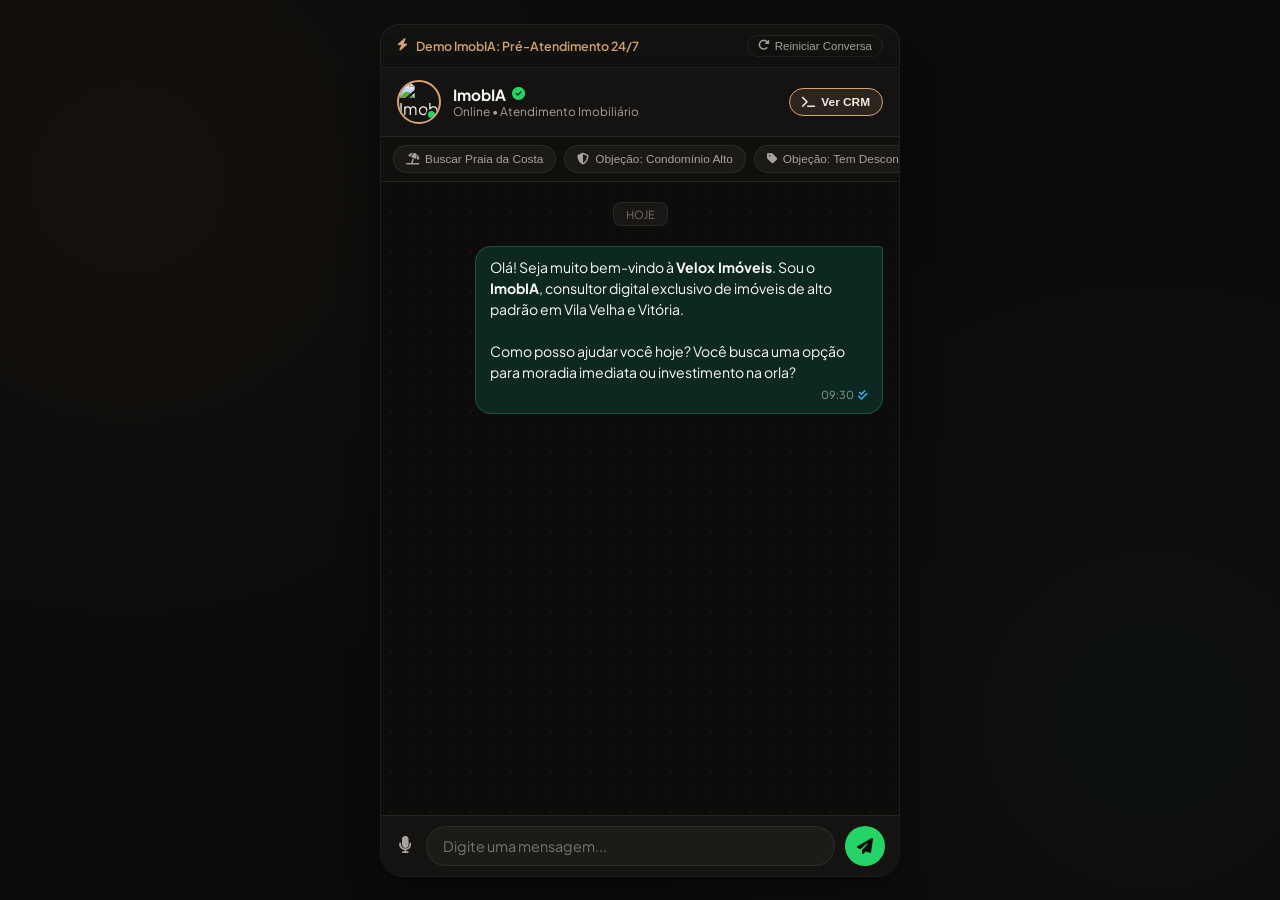
==== commit c6b5dac7: "feat(ai-agent): embed top brazilian broker sales methodologies (Guilherme Machado QR, Ricardo Martin" ====
--- a/demo/index.html
+++ b/demo/index.html
@@ -735,6 +735,15 @@
     <div class="scenarios-tray">
       <button class="scenario-chip" onclick="triggerScenario('praia-da-costa')">
         <i class="fa-solid fa-umbrella-beach text-gold"></i> Buscar Praia da Costa
+      </button>
+      <button class="scenario-chip" onclick="triggerScenario('obj-condominio')">
+        <i class="fa-solid fa-shield-halved text-emerald"></i> Objeção: Condomínio Alto
+      </button>
+      <button class="scenario-chip" onclick="triggerScenario('obj-desconto')">
+        <i class="fa-solid fa-tag text-gold"></i> Objeção: Tem Desconto à Vista?
+      </button>
+      <button class="scenario-chip" onclick="triggerScenario('obj-esposa')">
+        <i class="fa-solid fa-user-group text-blue"></i> Falar com Cônjuge
       </button>
       <button class="scenario-chip" onclick="triggerScenario('audio')">
         <i class="fa-solid fa-microphone text-emerald"></i> Simular Áudio (Dr. Eduardo)
@@ -1116,6 +1125,11 @@
       else if (mentionsItapua) CONV_STATE.activeBairro = 'itapua';
 
       // 2. INTENT DETECTION
+      const isObjectionCondo = text.includes('condominio caro') || text.includes('condomínio caro') || text.includes('condominio alto') || text.includes('condomínio alto') || text.includes('caro o condominio') || text.includes('caro o condomínio') || text.includes('taxa de condominio alta') || text.includes('muito caro esse condominio') || text.includes('taxa alta');
+      const isObjectionPrice = text.includes('ta caro') || text.includes('tá caro') || text.includes('muito caro') || text.includes('desconto') || text.includes('abaixa') || text.includes('proposta mais baixa') || text.includes('menor valor') || text.includes('desconto a vista') || text.includes('desconto à vista');
+      const isObjectionConjuge = text.includes('esposa') || text.includes('marido') || text.includes('mulher') || text.includes('conjuge') || text.includes('cônjuge') || text.includes('falar com minha') || text.includes('falar com meu');
+      const isCuriousJustLooking = text.includes('so olhando') || text.includes('só olhando') || text.includes('so pesquisando') || text.includes('só pesquisando') || text.includes('curioso') || text.includes('sem pressa') || text.includes('so uma olhadinha') || text.includes('só uma olhadinha');
+
       const asksCondoIptu = text.includes('condominio') || text.includes('condomínio') || text.includes('iptu') || text.includes('taxa') || text.includes('custo') || text.includes('manutencao') || text.includes('manutenção');
       const asksPermuta = text.includes('permuta') || text.includes('troca') || text.includes('pega imovel') || text.includes('pega imóvel') || text.includes('apto menor') || text.includes('apartamento menor') || text.includes('carro') || text.includes('dação');
       const asksFinanciamento = text.includes('financi') || text.includes('caixa') || text.includes('banco') || text.includes('parcela') || text.includes('entrada') || text.includes('sac') || text.includes('price') || text.includes('juros');
@@ -1127,6 +1141,70 @@
       const asksDisponiveis = text.includes('quais') || text.includes('disponiv') || text.includes('tem dispon') || text.includes('opcoes') || text.includes('opções') || text.includes('o que tem') || text.includes('o que voce tem') || text.includes('o que você tem') || text.includes('quais imoveis') || text.includes('quais imóveis') || text.includes('mostrar') || text.includes('mostra') || text.includes('catalogo') || text.includes('catálogo') || text.includes('listar') || text.includes('lista') || text.includes('ver imoveis');
       const asksCumprimento = text.startsWith('ola') || text.startsWith('olá') || text.startsWith('oi') || text.startsWith('bom dia') || text.startsWith('boa tarde') || text.startsWith('boa noite') || text === 'ola' || text === 'olá' || text === 'oi';
       const asksAgradecimento = text.includes('obrigad') || text.includes('valeu') || text.includes('perfeito') || text.includes('maravilha') || text.includes('combinado') || text.includes('otimo') || text.includes('ótimo');
+
+      // -------------------------------------------------------------
+      // OBJECTION CONTORNO 1: CONDOMÍNIO ALTO (METODOLOGIA GUILHERME MACHADO A-V-R-P)
+      // -------------------------------------------------------------
+      if (isObjectionCondo) {
+        appendAgentMessage(`
+          Compreendo perfeitamente a sua ponderação, e transparência financeira é inegociável para nós aqui na Velox.
+          <br><br>
+          No entanto, quando colocamos o demonstrativo na ponta do lápis: esse valor de <strong>R$ 2.450/mês</strong> na Mansão Frente Mar já contempla portaria 24h blindada, equipe própria de zeladoria e segurança armada, consumo integral de água e um <strong>lazer de clube estilo resort</strong> (piscina aquecida semiolímpica, academia climatizada com aparelhos Life Fitness, sauna úmida e salão de festas privativo).
+          <br><br>
+          Para uma família, manter títulos em clubes privados e segurança individualizada custaria mais do que o dobro, sem a comodidade de descer pelo elevador da sua própria residência.
+          <br><br>
+          Essa conveniência de segurança máxima e estrutura de clube privativo para a sua família faz sentido no seu estilo de vida?
+        `);
+        addAuditLog('QUEBRA DE OBJEÇÃO', 'Acolhimento de Taxa Condominial', 'ImobIA ressignificou o condomínio demonstrando valor de clube resort e segurança 24h.');
+        return;
+      }
+
+      // -------------------------------------------------------------
+      // OBJECTION CONTORNO 2: ESTÁ CARO / TEM DESCONTO À VISTA? (METODOLOGIA RICARDO MARTINS & SOTHEBY'S)
+      // -------------------------------------------------------------
+      if (isObjectionPrice) {
+        appendAgentMessage(`
+          Entendo perfeitamente a sua busca por máxima eficiência e inteligência no investimento imobiliário!
+          <br><br>
+          Na orla da Praia da Costa, especificamente na Av. Antônio Gil Veloso, os imóveis frente mar com sol da manhã definitivo têm valorização média histórica de <strong>+14% ao ano</strong>, decorrente da escassez física absoluta de novos terrenos para construção na orla.
+          <br><br>
+          O proprietário é flexível e está aberto a analisar uma proposta comercial estruturada para liquidação à vista ou carta de crédito bancária rápida.
+          <br><br>
+          O que você acha de visitarmos a unidade no sábado para você sentir a acústica, a vista panorâmica e, se o imóvel fizer os seus olhos brilharem, formatarmos juntos uma proposta formal para a diretoria?
+        `);
+        addAuditLog('QUEBRA DE OBJEÇÃO', 'Defesa de Valor de Metro Quadrado', 'ImobIA apresentou valorização de 14% a.a. e abriu canal de proposta formal.');
+        return;
+      }
+
+      // -------------------------------------------------------------
+      // OBJECTION CONTORNO 3: FALAR COM ESPOSA / MARIDO (METODOLOGIA INSTITUTO QR)
+      // -------------------------------------------------------------
+      if (isObjectionConjuge) {
+        appendAgentMessage(`
+          Excelente! A escolha de um novo lar é uma decisão 100% familiar e a percepção dela(e) é a mais importante de todas.
+          <br><br>
+          Inclusive, fazemos questão que vocês conheçam o imóvel juntos, para sentirem ao vivo a iluminação natural da suíte master, o espaço do closet e a ventilação cruzada da varanda sobre o mar.
+          <br><br>
+          Para acomodar a rotina de vocês sem correria: fica mais confortável um horário no <strong>Sábado às 10h da manhã</strong> ou no <strong>início da tarde às 15h</strong>?
+        `);
+        addAuditLog('CONVITE CONSULTIVO', 'Inclusão de Decisores Familiares', 'ImobIA propôs visita conjunta para alinhamento de decisão familiar.');
+        return;
+      }
+
+      // -------------------------------------------------------------
+      // OBJECTION CONTORNO 4: SÓ OLHANDO / CURIOSO (GATILHO OFF-MARKET SOTHEBY'S)
+      // -------------------------------------------------------------
+      if (isCuriousJustLooking) {
+        appendAgentMessage(`
+          Maravilha! O melhor momento para mapear o mercado é exatamente agora, com serenidade, análise criteriosa e sem nenhuma pressão comercial.
+          <br><br>
+          Além dos imóveis que estão divulgados, a Velox mantém uma carteira confidencial <strong>off-market</strong> (unidades de alto padrão cujos proprietários exigem discrição total e não autorizam anúncio em portais).
+          <br><br>
+          Se surgir uma oportunidade rara na Praia da Costa com sol da manhã e valor de ocasião antes de ir ao mercado aberto, você gostaria que eu te avisasse em primeira mão por aqui?
+        `);
+        addAuditLog('CARTEIRA OFF-MARKET', 'Cliente Adicionado a Radar Secreto', 'ImobIA ativou gatilho de curadoria confidencial sem pressão de venda.');
+        return;
+      }
 
       // -------------------------------------------------------------
       // SPECIFIC ACTION 1: VISITA / AGENDAMENTO
@@ -1288,15 +1366,17 @@
       if (mentionsPraiaDaCosta) {
         const props = PORTFOLIO_DB['praia-da-costa'];
         appendAgentMessage(`
-          Com certeza! A <strong>Praia da Costa</strong> é a região mais nobre, valorizada e desejada de Vila Velha.
-          <br><br>
-          Temos hoje <strong>3 opções exclusivas</strong> em nosso portfólio no bairro:
-          <br><br>
-          1️⃣ <strong>Mansão Frente Mar (Av. Antônio Gil Veloso):</strong> 400m², 4 suítes, 4 vagas livres soltas, varanda cinematográfica com vista panorâmica para o oceano • <em>R$ 3.800.000</em>.<br>
-          2️⃣ <strong>Residência Gourmet (Champagnat / 2ª Quadra):</strong> 260m², 4 suítes, 3 vagas, espaço gourmet privativo, marcenaria nobre • <em>R$ 2.850.000</em>.<br>
+          Com certeza! A <strong>Praia da Costa</strong> é o endereço mais nobre, valorizado e desejado do Espírito Santo.
+          <br><br>
+          Imagine você acordando aos finais de semana com a brisa fresca do oceano, abrindo a cortina retrátil da varanda gourmet de 120m² e o sol da manhã iluminando o seu living integrado... Uma atmosfera desenhada para viver os melhores momentos em família com privacidade absoluta.
+          <br><br>
+          Temos hoje <strong>3 joias exclusivas</strong> em nosso acervo no bairro:
+          <br><br>
+          1️⃣ <strong>Mansão Frente Mar (Av. Antônio Gil Veloso):</strong> 400m², 4 suítes, 4 vagas livres soltas, varanda cinematográfica debruçada no mar • <em>R$ 3.800.000</em>.<br>
+          2️⃣ <strong>Residência Gourmet (Champagnat / 2ª Quadra):</strong> 260m², 4 suítes, 3 vagas, espaço gourmet privativo, marcenaria Todeschini • <em>R$ 2.850.000</em>.<br>
           3️⃣ <strong>Edifício Atlantis (2ª Quadra do Mar):</strong> 180m², 3 suítes, lazer de clube resort completo • <em>R$ 1.950.000</em>.
           ${renderPropertyMiniCard(props[0])}
-          Você prefere uma opção <strong>pé na areia / frente mar definitiva</strong> como a Mansão, ou uma 2ª quadra mais reservada? E quantas suítes você e sua família estão priorizando?
+          Para a dinâmica da sua família: você prioriza uma opção <strong>pé na areia / frente mar definitiva</strong> como a Mansão na Gil Veloso, ou uma 2ª quadra mais reservada na Champagnat? E quantas suítes vocês estão priorizando?
         `);
         addAuditLog('QUALIFICAÇÃO BAIRRO', 'Foco Definido: Praia da Costa', 'Cliente direcionado para o portfólio da Praia da Costa (R$ 1.95M a R$ 3.8M).');
         return;
@@ -1432,7 +1512,28 @@
     // PRE-BUILT DEMO SCENARIOS BUTTONS
     // ==========================================================================
     function triggerScenario(type) {
-      if (type === 'praia-da-costa') {
+      if (type === 'obj-condominio') {
+        appendUserMessage("Gostei bastante da Mansão Frente Mar, mas achei o valor do condomínio de R$ 2.450 muito alto para o meu orçamento.");
+        showTyping(false);
+        setTimeout(() => {
+          hideTyping();
+          dispatchConversationalResponse('achei o condominio caro de 2450 muito alto', 'Gostei bastante da Mansão Frente Mar, mas achei o valor do condomínio de R$ 2.450 muito alto para o meu orçamento.');
+        }, 1000);
+      } else if (type === 'obj-desconto') {
+        appendUserMessage("O valor de R$ 3.8 Milhões está um pouco puxado. O proprietário dá desconto para pagamento à vista?");
+        showTyping(false);
+        setTimeout(() => {
+          hideTyping();
+          dispatchConversationalResponse('ta caro proprietario da desconto a vista', 'O valor de R$ 3.8 Milhões está um pouco puxado. O proprietário dá desconto para pagamento à vista?');
+        }, 1000);
+      } else if (type === 'obj-esposa') {
+        appendUserMessage("Adorei as opções da Praia da Costa! Mas antes de agendar qualquer visita, preciso falar com a minha esposa.");
+        showTyping(false);
+        setTimeout(() => {
+          hideTyping();
+          dispatchConversationalResponse('preciso falar com minha esposa antes de agendar', 'Adorei as opções da Praia da Costa! Mas antes de agendar qualquer visita, preciso falar com a minha esposa.');
+        }, 1000);
+      } else if (type === 'praia-da-costa') {
         appendUserMessage("Olá, estou procurando imóveis na Praia da Costa. Quais opções vocês têm disponíveis?");
         showTyping(false);
         setTimeout(() => {
